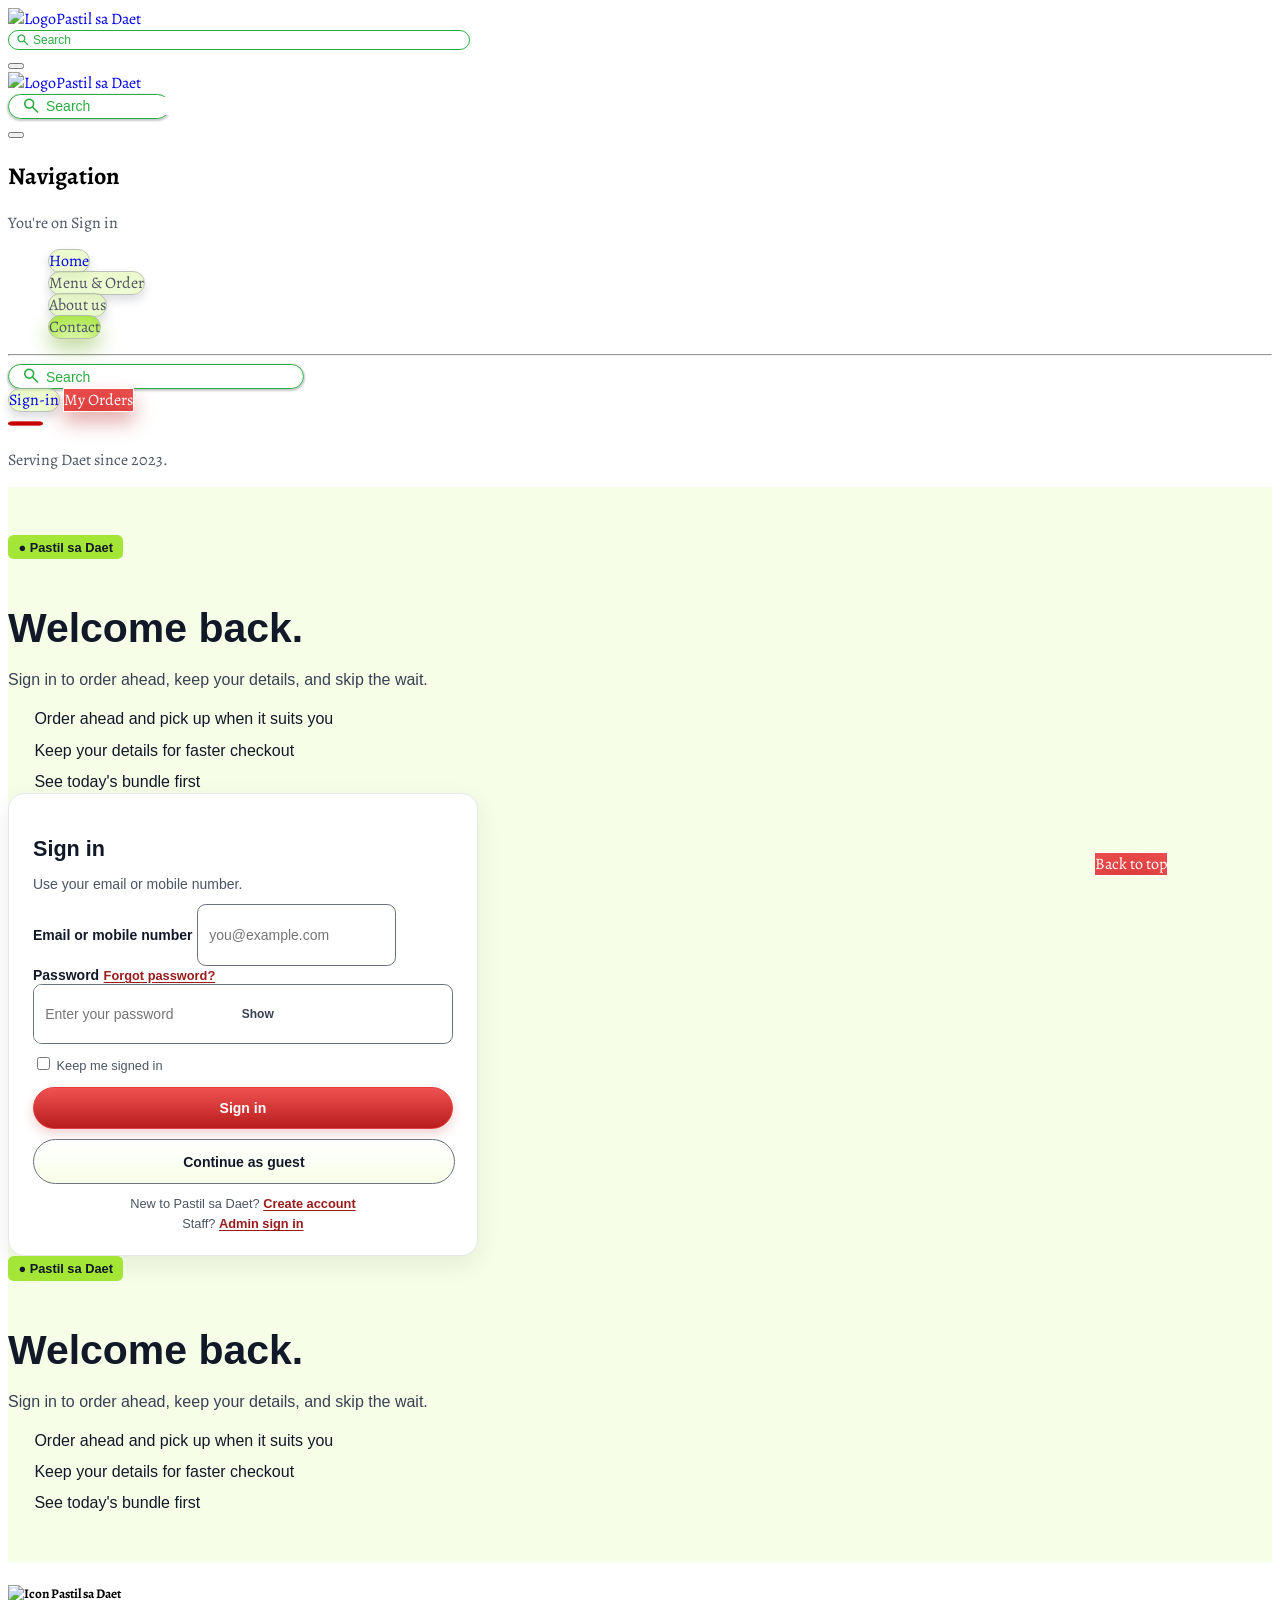
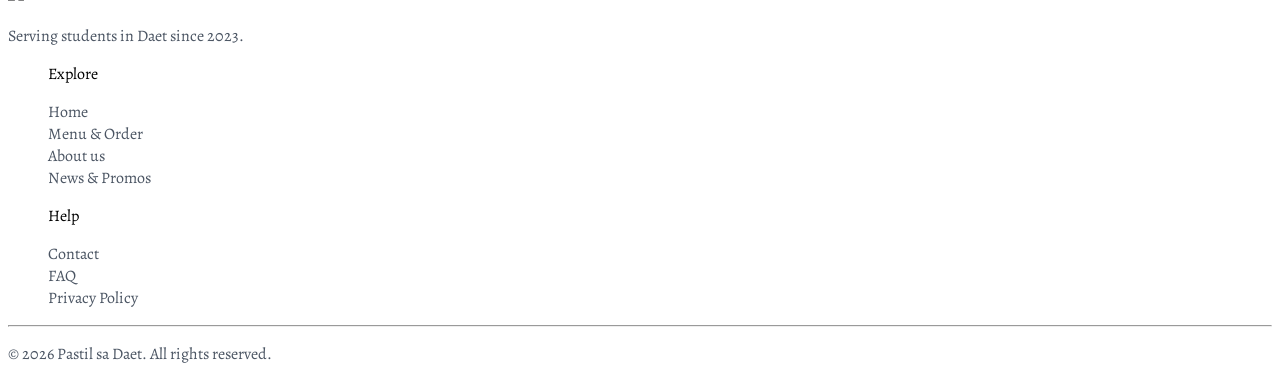
==== index.html @ 05d89547 "Fix some issues from links and img" ====
<!DOCTYPE html>
<html lang="en">
<head>
    <!-- Page metadata -->
    <meta charset="UTF-8">
    <meta name="viewport" content="width=device-width, initial-scale=1.0">
    <title>Pastil sa Daet | Sign-in</title>

    <!-- External fonts and icons -->
    <link rel="preconnect" href="https://fonts.googleapis.com">
    <link rel="preconnect" href="https://fonts.gstatic.com" crossorigin>
    <link href="https://fonts.googleapis.com/css2?family=Alegreya:wght@400;700&display=swap" rel="stylesheet">
    <link rel="stylesheet" href="https://fonts.googleapis.com/css2?family=Material+Symbols+Outlined:opsz,wght,FILL,GRAD@20..48,100..700,0..1,-50..200&icon_names=search" />

    <!-- Bootstrap framework and page scripts -->
    <link rel="stylesheet" href="bootstrap/bootstrap.min.css">
    <script src="bootstrap/bootstrap.min.js"></script>
    <script src="script.js" defer></script>
    <link rel="stylesheet" href="css/bootstrap-custom-prefixed.css">

    <!-- Shared site styles -->
    <link rel="stylesheet" href="css/style.css">

   
</head>
<body id="top">
    
    <!-- Site header and responsive navigation -->
    <header class="bg-white shadow-sm sticky-top">
        <nav class="navbar navbar-expand-lg navbar-light ">
            <div class="container">
                <!-- Brand logo and name -->
                <a class="navbar-brand text-dark fw-bold me-xl-5" href="home.html">
                    <img src="image/icon.jpg" alt="Logo" class="me-2 icon d-inline-block align-text-center ">Pastil sa Daet</a>

                <!-- Compact search shown beside the brand on mobile. -->
                <form class="search-bar mobile-header-search d-lg-none" role="search">
                    <span class="material-symbols-outlined search-icon">search</span>
                    <input class="form-control search-input" type="search" placeholder="Search" aria-label="Search menu">
                </form>

                <!-- Mobile menu toggle -->
                <button class="navbar-toggler shadow-none border border-2 border-dark"
                type="button" data-bs-toggle="offcanvas" 
                data-bs-target="#offcanvasNavbar" 
                aria-controls="offcanvasNavbar" 
                aria-label="Toggle navigation">
                <span class="navbar-toggler-icon"></span>
                </button>

                <!-- Offcanvas navigation panel -->
                <div class="offcanvas offcanvas-end" tabindex="-1" id="offcanvasNavbar" aria-labelledby="offcanvasNavbarLabel">
                
                    <!-- Offcanvas header with brand, mobile search, and close control -->
                    <div class="offcanvas-header border-bottom mx-3 p-0">
                        <a class="navbar-brand fs-3 text-dark fw-bold" href="home.html">
                        <img src="image/icon.jpg" alt="Logo" width="50" height="50" 
                        class="d-inline-block align-text-center">Pastil sa Daet</a>

                        <!-- Mobile search -->
                        <form class="search-bar off-can me-lg-3 ">
                            <span class="material-symbols-outlined search-icon">search</span>
                            <input class="form-control search-input " type="search" placeholder="Search" aria-label="Search">
                        </form>

                        <!-- Close the offcanvas panel -->
                        <button type="button" class="btn-close border border-2 border-dark" data-bs-dismiss="offcanvas" aria-label="Close"></button>

                    </div>

                    

                    <!-- Offcanvas navigation and account actions -->
                    <div class="offcanvas-body d-flex flex-column flex-lg-row px-xxl-5 pb-5 pb-lg-0">

                        <!-- Mobile-only page indicator -->
                         <div class="d-lg-none d-flex justify-content-between align-items-center mb-3">
                            <h1 id="offcanvasNavbarLabel" class="fw-bold">Navigation</h1>
                            <p class="my-2 text-grey">You're on Sign in</p>
                        </div>

                        <!-- Main page navigation -->
                        <ul class="navbar-nav justify-content-center align-items-stretch">
                            <li class="nav-item d-flex flex-column">
                                <a class="nav-link text-nowrap my-lg-0 my-2 px-3 py-1 btn text-dark fw-bold" href="home.html">Home</a>
                            </li>
                            <li class="nav-item ">
                                <a class="nav-link text-nowrap my-lg-0 my-sm-2 px-3 py-1 btn  text-grey" aria-current="page" href="menu.html">Menu &amp; Order</a>
                            </li>
                            <li class="nav-item  ">
                                <a class="nav-link text-nowrap my-lg-0 my-sm-2 px-3 py-1 btn  text-grey" href="about.html">About us</a>
                            </li>
                            <li class="nav-item  ">
                                <a class="nav-link text-nowrap my-lg-0 my-sm-2 px-3 py-1 btn active text-grey" href="contact.html">Contact</a>
                            </li>
                        </ul>

                        <hr class="d-block d-lg-none">
                        <!-- Search, sign-in, and order links -->
                        <div class="d-flex gap-lg-3 flex-lg-row flex-column ms-xxl-5 ">

                            <!-- Desktop search -->
                            <form class="search-bar d-none d-lg-flex" role="search">
                                <span class="material-symbols-outlined search-icon">search</span>
                                <input class="form-control search-input " type="search" placeholder="Search" aria-label="Search menu, orders, or help...">
                            </form>
                            <a href="index.html" class="nav-link sign-in-btn text-nowrap text-black btn fw-bold my-lg-0 my-2 px-3 py-1 rounded-5 text-decoration-none ">Sign-in</a>
                            <a href="#" class="redbutton myorder-btn text-nowrap btn fw-bold px-4 py-1 rounded-5 text-decoration-none  ">My Orders</a>

                       </div>

                        <!-- Mobile-only service note -->
                        <div class="d-lg-none d-flex flex-column justify-content-center align-items-center mt-auto">
                            <img src="image/redpill.png" alt="redpill" width="35" height="7">
                            <p class="my-2 text-grey">Serving Daet since 2023.</p>
                        </div>
                    </div>
                </div>
            </div>
        </nav>
    </header>

    <!-- Sign-in page content -->
    <main>
        <section class="signin-section" aria-labelledby="signin-title">
            <div class="container">
                <div class="row align-items-start justify-content-center g-4">
                    <div class="col-lg-5 d-none d-lg-block">
                        <div class="signin-intro">
                            <span class="signin-badge">● Pastil sa Daet</span>
                            <h1 class="signin-title">Welcome back.</h1>
                            <p class="signin-description">Sign in to order ahead, keep your details, and skip the wait.</p>
                            <ul class="signin-benefits">
                                <li><img class="signin-benefit-icon" src="image/circle.png" alt="" width="16" height="16">Order ahead and pick up when it suits you</li>
                                <li><img class="signin-benefit-icon" src="image/circle.png" alt="" width="16" height="16">Keep your details for faster checkout</li>
                                <li><img class="signin-benefit-icon" src="image/circle.png" alt="" width="16" height="16">See today's bundle first</li>
                            </ul>
                        </div>
                    </div>

                    <div class="col-lg-5">
                        <form class="signin-card" id="signin-form" aria-labelledby="signin-card-title">
                            <h2 id="signin-card-title">Sign in</h2>
                            <p class="signin-card-description">Use your email or mobile number.</p>

                            <div class="mb-3">
                                <label class="form-label" for="signin-identity">Email or mobile number</label>
                                <input
                                    class="form-control signin-control"
                                    type="text"
                                    id="signin-identity"
                                    name="identity"
                                    placeholder="you@example.com"
                                    autocomplete="username"
                                    required>
                            </div>

                            <div class="mb-2">
                                <div class="d-flex justify-content-between align-items-center gap-2">
                                    <label class="form-label mb-1" for="signin-password">Password</label>
                                    <a class="signin-text-link" href="#">Forgot password?</a>
                                </div>
                                <div class="signin-password-control">
                                    <input
                                        class="form-control"
                                        type="password"
                                        id="signin-password"
                                        name="password"
                                        placeholder="Enter your password"
                                        autocomplete="current-password"
                                        required>
                                    <button
                                        class="signin-password-toggle"
                                        type="button"
                                        id="signin-password-toggle"
                                        data-password-target="signin-password"
                                        aria-label="Show password"
                                        aria-pressed="false">Show</button>
                                </div>
                            </div>

                            <div class="form-check signin-remember">
                                <input class="form-check-input" type="checkbox" id="signin-remember" name="remember">
                                <label class="form-check-label" for="signin-remember">Keep me signed in</label>
                            </div>

                            <button class="signin-submit" type="submit">Sign in</button>
                            <p class="signin-status" id="signin-status" role="status" aria-live="polite" hidden></p>
                            <a class="signin-guest" href="home.html">Continue as guest</a>
                            <p class="signin-secondary-link">New to Pastil sa Daet? <a class="signin-text-link" href="createAccount.html">Create account</a></p>
                            <p class="signin-secondary-link signin-staff-link">Staff? <a class="signin-text-link" href="#">Admin sign in</a></p>
                        </form>
                    </div>

                    <div class="col-lg-5 d-block d-lg-none">
                        <div class="signin-intro">
                            <span class="signin-badge">● Pastil sa Daet</span>
                            <h1 class="signin-title">Welcome back.</h1>
                            <p class="signin-description">Sign in to order ahead, keep your details, and skip the wait.</p>
                            <ul class="signin-benefits">
                                <li><img class="signin-benefit-icon" src="image/circle.png" alt="" width="16" height="16">Order ahead and pick up when it suits you</li>
                                <li><img class="signin-benefit-icon" src="image/circle.png" alt="" width="16" height="16">Keep your details for faster checkout</li>
                                <li><img class="signin-benefit-icon" src="image/circle.png" alt="" width="16" height="16">See today's bundle first</li>
                            </ul>
                        </div>
                    </div>
                </div>
            </div>
        </section>
    </main>

    <!-- Site footer -->
    <footer class="bg-dark py-4">
        <div class="container-fluid ">
            <div class="row px-lg-5">
                <!-- Footer brand and service note -->
                <div class="col-lg-9">
                    <h5 class="text-white">
                        <img src="image/icon.jpg" alt="Icon" height="40" width="40" class="rounded-circle">
                        Pastil sa Daet
                    </h5>
                    <p class="text-grey">Serving students in Daet since 2023.</p>
                </div>
                <!-- Footer navigation links -->
                <div class="col-lg-3">
                    <div class="container-fluid">
                        <div class="row">
                            <ul class="col-6">
                                <li><p class="text-primary m-0 fw-bold">Explore</p></li>
                                <li><a href="home.html" class="footer-link text-grey">Home</a></li>
                                <li><a href="menu.html" class="footer-link text-grey">Menu & Order</a></li>
                                <li><a href="about.html" class="footer-link text-grey">About us</a></li>
                                <li><a href="contact.html" class="footer-link text-grey">News & Promos</a></li>
                            </ul>
                            <ul class="col-6">
                                <li><p class="text-primary m-0 fw-bold">Help</p></li>
                                <li><a href="#" class="footer-link text-grey">Contact</a></li>
                                <li><a href="#" class="footer-link text-grey">FAQ</a></li>
                                <li><a href="#" class="footer-link text-grey">Privacy Policy</a></li>
                            </ul>
                        </div>
                    </div>

                </div>
                <!-- Copyright notice -->
                <hr class="text-white mt-2">
                <div class="col-lg-12" ><p class="text-grey fw-light">© 2026 Pastil sa Daet. All rights reserved.</p></div>
            </div>
        </div>
   </footer>

    <!-- Fixed link to return to the top of the page -->
    <a href="#top" class="back-to-top redbutton btn fw-bold px-3 py-2 rounded-5 text-decoration-none" aria-label="Back to top">Back to top</a>

   <!-- =========================================== -->

</body>
</html>
---- css/style.css ----
body{
  padding:0;
  font-family: "Alegreya", serif;
  font-optical-sizing: auto;
  font-weight: 400;
  font-style: normal;
}
html{
  scroll-behavior: smooth;
}
.back-to-top{
  position: fixed;
  right: 7rem;
  bottom: 1.5rem;
  z-index: 1030;
}
.redbutton{
  box-shadow: inset 0px 20px 40px 0px  #F05252;
  border: 1.2px solid #FFFFFF;
  background-color: #b91c1c;
  color: #FFFFFF;
}



.redbutton:hover{
  box-shadow:  0px 1px 10px 0px #F05252;
  background-color: #FFFFFF;
  color: #111827;
}

.redbutton:disabled{
  opacity: 1;
  border-color: #FFFFFF;
  background-color: #b91c1c;
  box-shadow: inset 0px 20px 40px 0px #F05252;
  color: #FFFFFF;
}

.greenbutton.vfmenu{
  box-shadow: inset 0px 30px 40px 0px  #FFFFFF;
  border:1.5px solid #12172680;
  background-color: #EDF5E0;
  color: #111827;
}

.greenbutton.vfmenu:hover{
  box-shadow:  0 1px 10px 0 #EDF5E0;
  background-color: #FFFFFF;
  color: #111827;
}

.greenbutton{
  box-shadow: inset  0px 15px 30px 0px #E3FBB3;
  border: 1.2px solid #FFFFFF;
  background-color: #A3E635;
  color: #111827;
}

.greenbutton-filter{
  box-shadow: inset 0px 15px 30px 0px #FFFFFF;
  border: 1.2px solid #FFFFFF;
  background-color: #FFFFFF;
  color: #111827;
}

.greenbutton-filter:hover{
  box-shadow: 0px 1px 10px 0px #E3FBB3;
  background-color: #F7FEE7;
  color: #111827;
}

.btn-check:checked + .greenbutton-filter{
  box-shadow: inset 0px 15px 30px 0px #E3FBB3;
  border: 1.2px solid #FFFFFF;
  background-color: #A3E635;
  color: #111827;
}

.order-form{
  border: 2px solid #111827;
  border-radius: 1.25rem;
  box-shadow: none;
}

.order-title{
  font-size: 1.375rem;
}

.order-form .form-label,
.order-form legend{
  font-size: 0.9375rem;
}

.order-summary{
  display: grid;
  gap: 0.625rem;
  padding-bottom: 0.75rem;
  border-bottom: 1px solid #D1D5DB;
}

.order-item{
  display: flex;
  justify-content: space-between;
  gap: 1rem;
  font-size: 0.9375rem;
}

.order-form .form-control{
  min-height: 2.75rem;
  padding: 0.5rem 0.75rem;
  border: 1.5px solid #6B7280;
  border-radius: 0.625rem;
  font-size: 0.9375rem;
}

#contact-consent.form-check-input{
  width: 1.125rem;
  height: 1.125rem;
  border: 1.5px solid #6B7280;
  cursor: pointer;
}

#contact-consent.form-check-input:checked{
  border-color: #b91c1c;
  background-color: #b91c1c;
}

.service-choice{
  padding-top: 0.25rem;
  padding-bottom: 0.25rem;
  box-shadow: inset 0 0.9375rem 1.875rem #FFFFFF;
  border: 1.2px solid #D1D5DB;
  background-color: #FFFFFF;
  color: #111827;
  font-size: 0.9375rem;
}

.service-choice:hover{
  border-color: #A3E635;
  background-color: #F7FEE7;
  color: #111827;
}

.order-form .btn-check:checked + .service-choice{
  box-shadow: inset 0 0.9375rem 1.875rem #E3FBB3;
  border-color: #FFFFFF;
  background-color: #A3E635;
  color: #111827;
  font-weight: 700;
}

.order-form .btn-check:focus-visible + .service-choice{
  outline: 0.2rem solid #5C7A22;
  outline-offset: 0.15rem;
}

.order-total{
  font-size: 1rem;
  font-weight: 700;
}

.order-form .redbutton,
.order-form .greenbutton{
  min-height: 2.75rem;
  font-size: 0.9375rem;
  font-weight: 700;
}

.order-form .delivery-apps-link{
  display: flex;
  align-items: center;
  justify-content: center;
}

.delivery-apps-copy{
  font-size: 0.875rem;
  line-height: 1.5;
}

.signin-section{
  display: flex;
  align-items: center;
  min-height: 26rem;
  padding: 3rem 0;
  background-color: #F7FEE7;
  font-family: Arial, sans-serif;
}

.signin-intro{
  max-width: 31rem;
}

.signin-badge{
  display: inline-block;
  margin-bottom: 0.75rem;
  padding: 0.3rem 0.65rem;
  border-radius: 0.35rem;
  background-color: #A3E635;
  color: #111827;
  font-size: 0.8rem;
  font-weight: 700;
}

.signin-intro h1{
  margin-bottom: 0.75rem;
  color: #111827;
  font-size: clamp(2rem, 3.2vw, 2.75rem);
  font-weight: 700;
}

.signin-description{
  margin-bottom: 1rem;
  color: #374151;
  line-height: 1.5;
}

.signin-benefits{
  display: grid;
  gap: 0.55rem;
  margin: 0;
  padding: 0;
  color: #111827;
  list-style: none;
}

.signin-benefits li{
  display: flex;
  align-items: flex-start;
  gap: 0.65rem;
  line-height: 1.4;
}

.signin-benefit-icon{
  flex: 0 0 1rem;
  margin-top: 0.2rem;
}

.signin-card{
  width: 100%;

  padding: 1.5rem;
  border: 1px solid #E5E7EB;
  border-radius: 1rem;
  background-color: #FFFFFF;
  box-shadow: 0 0.5rem 1.5rem rgba(17, 24, 39, 0.08);
}

.signin-card h2{
  margin-bottom: 0.25rem;
  color: #111827;
  font-size: 1.35rem;
  font-weight: 700;
}

.signin-card-description{
  margin-bottom: 0.75rem;
  color: #4B5563;
  font-size: 0.875rem;
}

.signin-card .form-label{
  color: #111827;
  font-size: 0.875rem;
  font-weight: 700;
}

.signin-control,
.signin-password-control{
  min-height: 2.65rem;
  border: 1px solid #6B7280;
  border-radius: 0.55rem;
  font-size: 0.875rem;
}

.signin-control{
  padding: 0.55rem 0.7rem;
}

.signin-password-control{
  display: flex;
  align-items: center;
  overflow: hidden;
}

.signin-password-control:focus-within{
  border-color: #5C7A22;
  outline: 0.15rem solid rgba(163, 230, 53, 0.4);
}

.signin-password-control .form-control{
  min-width: 0;
  min-height: 2.5rem;
  padding: 0.55rem 0.7rem;
  border: 0;
  border-radius: 0;
  box-shadow: none;
  font-size: 0.875rem;
}

.signin-password-toggle{
  align-self: stretch;
  padding: 0 0.65rem;
  border: 0;
  background: #FFFFFF;
  color: #374151;
  font-size: 0.75rem;
  font-weight: 700;
}

.signin-password-toggle:focus-visible{
  outline: 0.15rem solid #5C7A22;
  outline-offset: -0.2rem;
}

.signin-text-link{
  color: #991B1B;
  font-size: 0.8rem;
  font-weight: 700;
  text-decoration: underline;
  text-underline-offset: 0.15rem;
}

.signin-text-link:hover{
  color: #7F1D1D;
}

.signin-remember{
  margin: 0.65rem 0 0.85rem;
  color: #4B5563;
  font-size: 0.8rem;
}

.signin-remember .form-check-input{
  border-color: #6B7280;
}

.signin-remember .form-check-input:checked{
  border-color: #5C7A22;
  background-color: #5C7A22;
}

.signin-submit,
.signin-guest{
  display: flex;
  min-height: 2.65rem;
  align-items: center;
  justify-content: center;
  width: 100%;
  border-radius: 2rem;
  font-size: 0.875rem;
  font-weight: 700;
  text-align: center;
  text-decoration: none;
}

.signin-submit{
  border: 1px solid #E53E3E;
  background: linear-gradient(#F05252, #B91C1C);
  box-shadow: 0 0.3rem 0.7rem rgba(185, 28, 28, 0.2);
  color: #FFFFFF;
}

.signin-submit:hover{
  background: linear-gradient(#B91C1C, #991B1B);
}

.signin-guest{
  margin-top: 0.65rem;
  border: 1px solid #6B7280;
  background: linear-gradient(#FFFFFF, #F7FEE7);
  color: #111827;
}

.signin-guest:hover{
  border-color: #5C7A22;
  background: #EDF5E0;
  color: #111827;
}

.signin-status{
  margin: 0.65rem 0 0;
  color: #7F1D1D;
  font-size: 0.8rem;
  line-height: 1.4;
}

.signin-secondary-link{
  margin: 0.75rem 0 0;
  color: #4B5563;
  font-size: 0.8rem;
  text-align: center;
}

.signin-staff-link{
  margin-top: 0.35rem;
}

@media (max-width: 575.98px){
  .signin-section{
    padding: 2rem 0;
  }

  .signin-card{
    padding: 1.25rem;
  }
}

.greenbutton:hover{
  box-shadow: 0px 1px 10px 0px #FFFFFF;
  background-color: rgba(255, 255, 255, 0.16);
  color: #FFFFFF;
}

.greenbutton.add:hover{
  box-shadow: 0px 1px 10px 0px #111827;
  background-color: rgba(255, 255, 255, 0.16);
  color: #111827;
}

.whitebutton{
  box-shadow: inset  0px 15px 30px 0px #FFFFFF;
  border: 1.2px solid #FFFFFF;
  background-color: #FFFFFF;
  color: #111827;
}


.whitebutton.add:hover{
  box-shadow: 0px 1px 10px 0px #E3FBB3;
  background-color: rgba(255, 255, 255, 0.16);
  color: #111827;
}

.stmbutton{
  box-shadow: inset 0px 30px 40px 0px rgba(255, 255, 255, 0.16);
  border: 1.2px solid #FFFFFF;
  background-color: #C0392D;
  color: #FFFFFF;
}

.stmbutton:hover{
  box-shadow: 0px 1px 10px 0px #A3E635;
  background-color: #E3FBB3;
  color: black;
}

/* Title Header */
h1.hero-title{
  font-weight: bold;
  font-size: clamp(36px,3.542vw,68px);
  color: #FFFFFF;
}

/* Hero Badge */
.badge{
  font-size: 14px;
  font-weight: bold;
}

.badge.oasbadge{
  border: 1.2px solid #111827;
  padding: 12px 16px;
}


a{
  text-decoration: none;
}

li{
  list-style-type: none;
}
.footer-link.active{
  font-weight: bold;
}

.text-grey{
  color:#4B5563;
}

.border-grey{
  border-color: #4B5563;
  margin-left:20px;
  margin-right:20px;
  opacity: 0.10;
  border-width: 2px;
}

.border-grey-input{
  border-color: #000000;
  
}

.bg-whitegreen{
  background-color: #F7FEE7;
}

.accordion-button::after{
  background-image: url("[data-uri]");

}

.accordion-button:not(.collapsed)::after{
  background-image: url("[data-uri]");
}

img.hero-img{
  width: 100%;
  height: clamp(220px,46vh,460px);
}

img.todaybundle-img{
  width: 100%;
  height: clamp(200px,30vh,300px);
}

img.home-story{
  width: 100%;
  height: clamp(220px,34vh,340px);
}

iframe.visit-us-map{
  width: 100%;
  height: clamp(220px,40vh,400px);
}

.card{
  width: 100%;
  height: auto;
  padding: 1rem;
}

.card.occupied{
  width: 100%;
  min-height: clamp(337.4px, 35.04vh, 350.4px);

}

.card-img-top{
  width: 100%;
  height: clamp(150px,16vh,160px);
}

.card-img-top.menu{
  width: 100%;
  height: clamp(160px,19.4vh,194px);
}

.card-title{
  font-size: clamp(18px,1.5vw,24px);
}

.hero-btn{
  display: flex;
  gap: 0.75rem;
}

.nav-link{
  box-shadow: inset 0px 20px 30px 0px  #DCF9A456, 0px 5px 10px 0px  #11182725;
  border: 1.2px solid #96999F95;
  background-color: #E4FBBA73;
  border-radius: 30px;
  margin-right:10px;
  margin-bottom: 10px;
}


.nav-link.sign-in-btn{
  box-shadow: inset 0px 20px 30px 0px  #DCF9A456, 0px 5px 10px 0px  #11182725;
  border: 1.2px solid #96999F95;
  background-color: #E4FBBA73;
  border-radius: 30px;
  margin:0px;
}

.nav-link:hover{
  box-shadow: inset 0px 10px 20px 0px  #A3E635F2,  0px 10px 20px 0px  #64a30d67;
  border: 1.2px solid #96999F95;
  background-color: #D9F99DA6;
  border-radius: 30px;
}

.nav-link.active{
  box-shadow: inset 0px 10px 20px 0px  #A3E635F2, 0px 10px 20px 0px  #64a30d67;
  border: 1.2px solid #96999F95;
  background-color: #D9F99DA6;
  border-radius: 30px;
}

.redbutton.myorder-btn{
  box-shadow: inset 0px 20px 40px 0px  #F05252, 0px 10px 20px 0px  #B81A1A61;
  border: 1.2px solid #FFFFFF;
  background-color: #b91c1c;
  color: #FFFFFF;
}
.search-bar{
  display: flex;
  width: clamp(100px, 10vw, 270px);
  align-items: center;
  padding: 1px 12px;
  border-radius: 30px;
  border: 1.2px solid #28AE3F;
  box-shadow: 0px 1px 2px 1px #1118273c;
}

.search-bar.mobile-header-search{
  flex: 0 1 auto;
  width: clamp(7rem, 35vw, 28rem);
  padding: 1px 6px;
  box-shadow: none;
}

.mobile-header-search .search-icon{
  font-size: 1rem;
}

.mobile-header-search .search-input{
  min-width: 0;
  padding-left: 0.125rem;
  font-size: 0.75rem;
}

.search-icon{
  color: #28AE3F;
  font-size: 20.5px;

}

.search-input{
  font-size: 14px;
  outline: none;
  border: none;
  padding-left: 4px;
  padding-right:0;
}

.search-bar.off-can{
  display: flex;
  width: 136px;
  align-items: center;
  padding: 1px 12px;
  border-radius: 30px;
  border: 1.2px solid #28AE3F;
  box-shadow: 0px 1px 2px 1px #1118273c;
}

.search-input::placeholder{
  color: #28AE3F;
}

img.icon{
  width: clamp(20px, 4.5vw, 45px);
  height: auto;
}

@media (min-width: 1200px){
  
.search-bar{
  display: flex;
  width: 270px;
  align-items: center;
  padding: 1px 12px;
  border-radius: 30px;
  border: 1.2px solid #28AE3F;
  box-shadow: 0px 1px 2px 1px #1118273c;
}


}

@media (prefers-reduced-motion: reduce){
  html{
    scroll-behavior: auto;
  }
}

/* Mobile back-to-top position */
@media (max-width: 720px){
  .back-to-top{
    right: 1rem;
    bottom: 1rem;
  }
}
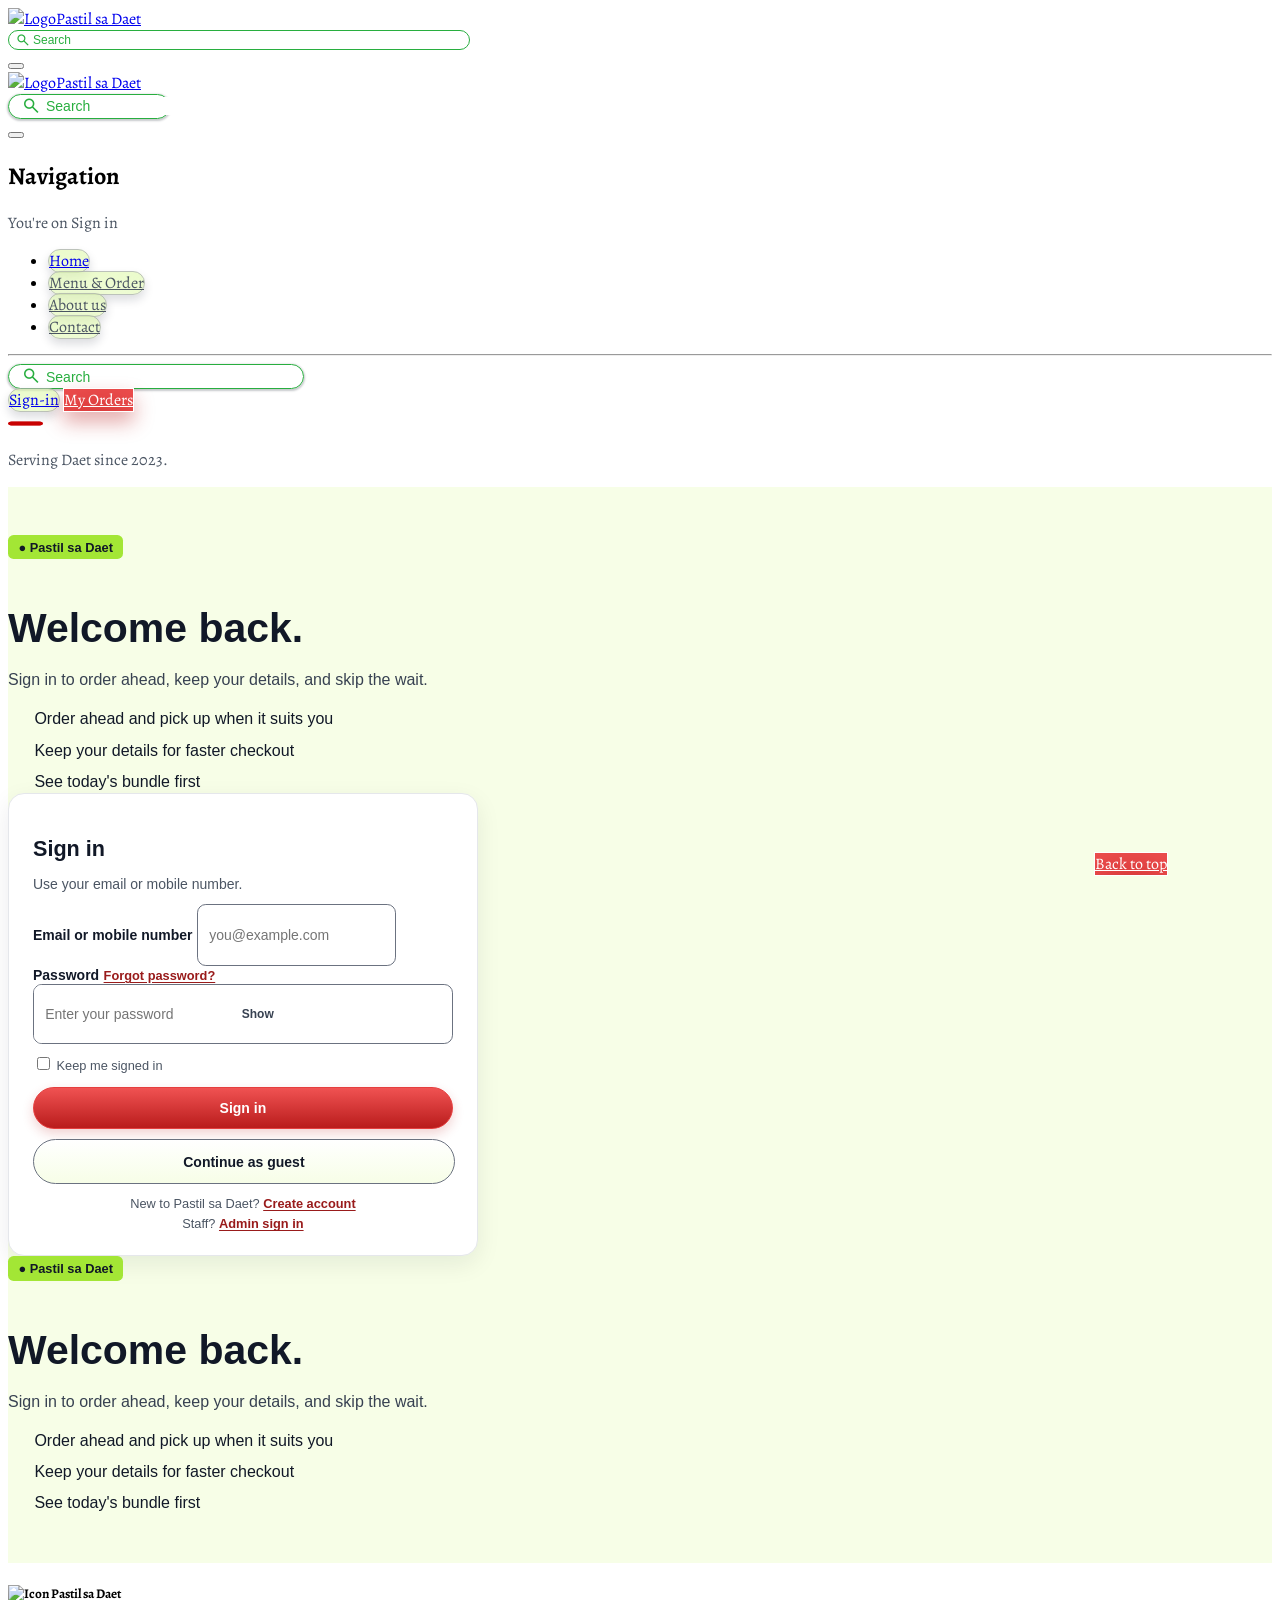
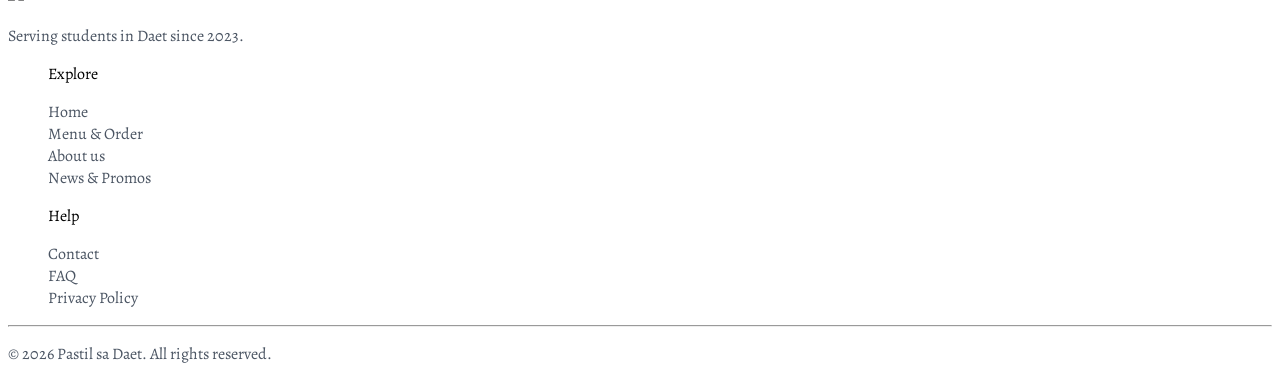
==== commit f5a1ff39: "update" ====
--- a/index.html
+++ b/index.html
@@ -13,7 +13,6 @@
     <link rel="stylesheet" href="https://fonts.googleapis.com/css2?family=Material+Symbols+Outlined:opsz,wght,FILL,GRAD@20..48,100..700,0..1,-50..200&icon_names=search" />
 
     <!-- Bootstrap framework and page scripts -->
-    <link rel="stylesheet" href="bootstrap/bootstrap.min.css">
     <script src="bootstrap/bootstrap.min.js"></script>
     <script src="script.js" defer></script>
     <link rel="stylesheet" href="css/bootstrap-custom-prefixed.css">
@@ -25,91 +24,73 @@
 </head>
 <body id="top">
     
-    <!-- Site header and responsive navigation -->
     <header class="bg-white shadow-sm sticky-top">
-        <nav class="navbar navbar-expand-lg navbar-light ">
+        <nav class="navbar navbar-expand-lg navbar-light">
             <div class="container">
-                <!-- Brand logo and name -->
                 <a class="navbar-brand text-dark fw-bold me-xl-5" href="home.html">
-                    <img src="image/icon.jpg" alt="Logo" class="me-2 icon d-inline-block align-text-center ">Pastil sa Daet</a>
-
-                <!-- Compact search shown beside the brand on mobile. -->
+                    <img src="image/icon.jpg" alt="Logo" class="me-2 icon d-inline-block align-text-center">Pastil sa Daet
+                </a>
+
                 <form class="search-bar mobile-header-search d-lg-none" role="search">
                     <span class="material-symbols-outlined search-icon">search</span>
                     <input class="form-control search-input" type="search" placeholder="Search" aria-label="Search menu">
                 </form>
 
-                <!-- Mobile menu toggle -->
                 <button class="navbar-toggler shadow-none border border-2 border-dark"
-                type="button" data-bs-toggle="offcanvas" 
-                data-bs-target="#offcanvasNavbar" 
-                aria-controls="offcanvasNavbar" 
-                aria-label="Toggle navigation">
-                <span class="navbar-toggler-icon"></span>
+                    type="button" data-bs-toggle="offcanvas"
+                    data-bs-target="#offcanvasNavbar"
+                    aria-controls="offcanvasNavbar"
+                    aria-label="Toggle navigation">
+                    <span class="navbar-toggler-icon"></span>
                 </button>
 
-                <!-- Offcanvas navigation panel -->
                 <div class="offcanvas offcanvas-end" tabindex="-1" id="offcanvasNavbar" aria-labelledby="offcanvasNavbarLabel">
-                
-                    <!-- Offcanvas header with brand, mobile search, and close control -->
                     <div class="offcanvas-header border-bottom mx-3 p-0">
                         <a class="navbar-brand fs-3 text-dark fw-bold" href="home.html">
-                        <img src="image/icon.jpg" alt="Logo" width="50" height="50" 
-                        class="d-inline-block align-text-center">Pastil sa Daet</a>
-
-                        <!-- Mobile search -->
-                        <form class="search-bar off-can me-lg-3 ">
+                            <img src="image/icon.jpg" alt="Logo" width="50" height="50" class="d-inline-block align-text-center">Pastil sa Daet
+                        </a>
+
+                        <form class="search-bar off-can me-lg-3">
                             <span class="material-symbols-outlined search-icon">search</span>
-                            <input class="form-control search-input " type="search" placeholder="Search" aria-label="Search">
+                            <input class="form-control search-input" type="search" placeholder="Search" aria-label="Search">
                         </form>
 
-                        <!-- Close the offcanvas panel -->
                         <button type="button" class="btn-close border border-2 border-dark" data-bs-dismiss="offcanvas" aria-label="Close"></button>
-
-                    </div>
-
-                    
-
-                    <!-- Offcanvas navigation and account actions -->
+                    </div>
+
                     <div class="offcanvas-body d-flex flex-column flex-lg-row px-xxl-5 pb-5 pb-lg-0">
-
-                        <!-- Mobile-only page indicator -->
-                         <div class="d-lg-none d-flex justify-content-between align-items-center mb-3">
+                        <div class="d-lg-none d-flex justify-content-between align-items-center mb-3">
                             <h1 id="offcanvasNavbarLabel" class="fw-bold">Navigation</h1>
                             <p class="my-2 text-grey">You're on Sign in</p>
                         </div>
 
-                        <!-- Main page navigation -->
                         <ul class="navbar-nav justify-content-center align-items-stretch">
                             <li class="nav-item d-flex flex-column">
                                 <a class="nav-link text-nowrap my-lg-0 my-2 px-3 py-1 btn text-dark fw-bold" href="home.html">Home</a>
                             </li>
-                            <li class="nav-item ">
-                                <a class="nav-link text-nowrap my-lg-0 my-sm-2 px-3 py-1 btn  text-grey" aria-current="page" href="menu.html">Menu &amp; Order</a>
-                            </li>
-                            <li class="nav-item  ">
-                                <a class="nav-link text-nowrap my-lg-0 my-sm-2 px-3 py-1 btn  text-grey" href="about.html">About us</a>
-                            </li>
-                            <li class="nav-item  ">
-                                <a class="nav-link text-nowrap my-lg-0 my-sm-2 px-3 py-1 btn active text-grey" href="contact.html">Contact</a>
+                            <li class="nav-item">
+                                <a class="nav-link text-nowrap my-lg-0 my-sm-2 px-3 py-1 btn text-grey" href="menu.html">Menu &amp; Order</a>
+                            </li>
+                            <li class="nav-item">
+                                <a class="nav-link text-nowrap my-lg-0 my-sm-2 px-3 py-1 btn text-grey" href="about.html">About us</a>
+                            </li>
+                            <li class="nav-item">
+                                <a class="nav-link text-nowrap my-lg-0 my-sm-2 px-3 py-1 btn text-grey" href="contact.html">Contact</a>
                             </li>
                         </ul>
 
                         <hr class="d-block d-lg-none">
-                        <!-- Search, sign-in, and order links -->
-                        <div class="d-flex gap-lg-3 flex-lg-row flex-column ms-xxl-5 ">
-
-                            <!-- Desktop search -->
+
+                        <div class="d-flex gap-lg-3 flex-lg-row flex-column ms-xxl-5">
                             <form class="search-bar d-none d-lg-flex" role="search">
                                 <span class="material-symbols-outlined search-icon">search</span>
-                                <input class="form-control search-input " type="search" placeholder="Search" aria-label="Search menu, orders, or help...">
+                                <input class="form-control search-input" type="search" placeholder="Search" aria-label="Search menu, orders, or help...">
                             </form>
-                            <a href="index.html" class="nav-link sign-in-btn text-nowrap text-black btn fw-bold my-lg-0 my-2 px-3 py-1 rounded-5 text-decoration-none ">Sign-in</a>
-                            <a href="#" class="redbutton myorder-btn text-nowrap btn fw-bold px-4 py-1 rounded-5 text-decoration-none  ">My Orders</a>
-
-                       </div>
-
-                        <!-- Mobile-only service note -->
+
+                            <a href="index.html" class="nav-link sign-in-btn text-nowrap text-black btn fw-bold my-lg-0 my-2 px-3 py-1 rounded-5 text-decoration-none">Sign-in</a>
+                            <a href="#" class="redbutton myorder-btn text-nowrap btn fw-bold px-4 py-1 rounded-5 text-decoration-none">My Orders</a>
+                        </div>
+
                         <div class="d-lg-none d-flex flex-column justify-content-center align-items-center mt-auto">
                             <img src="image/redpill.png" alt="redpill" width="35" height="7">
                             <p class="my-2 text-grey">Serving Daet since 2023.</p>
@@ -128,7 +109,7 @@
                     <div class="col-lg-5 d-none d-lg-block">
                         <div class="signin-intro">
                             <span class="signin-badge">● Pastil sa Daet</span>
-                            <h1 class="signin-title">Welcome back.</h1>
+                            <h1 id="signin-title" class="signin-title">Welcome back.</h1>
                             <p class="signin-description">Sign in to order ahead, keep your details, and skip the wait.</p>
                             <ul class="signin-benefits">
                                 <li><img class="signin-benefit-icon" src="image/circle.png" alt="" width="16" height="16">Order ahead and pick up when it suits you</li>
@@ -209,11 +190,9 @@
         </section>
     </main>
 
-    <!-- Site footer -->
     <footer class="bg-dark py-4">
-        <div class="container-fluid ">
+        <div class="container-fluid">
             <div class="row px-lg-5">
-                <!-- Footer brand and service note -->
                 <div class="col-lg-9">
                     <h5 class="text-white">
                         <img src="image/icon.jpg" alt="Icon" height="40" width="40" class="rounded-circle">
@@ -221,16 +200,16 @@
                     </h5>
                     <p class="text-grey">Serving students in Daet since 2023.</p>
                 </div>
-                <!-- Footer navigation links -->
+
                 <div class="col-lg-3">
                     <div class="container-fluid">
                         <div class="row">
                             <ul class="col-6">
                                 <li><p class="text-primary m-0 fw-bold">Explore</p></li>
                                 <li><a href="home.html" class="footer-link text-grey">Home</a></li>
-                                <li><a href="menu.html" class="footer-link text-grey">Menu & Order</a></li>
+                                <li><a href="menu.html" class="footer-link text-grey">Menu &amp; Order</a></li>
                                 <li><a href="about.html" class="footer-link text-grey">About us</a></li>
-                                <li><a href="contact.html" class="footer-link text-grey">News & Promos</a></li>
+                                <li><a href="contact.html" class="footer-link text-grey">News &amp; Promos</a></li>
                             </ul>
                             <ul class="col-6">
                                 <li><p class="text-primary m-0 fw-bold">Help</p></li>
@@ -240,16 +219,16 @@
                             </ul>
                         </div>
                     </div>
-
-                </div>
-                <!-- Copyright notice -->
+                </div>
+
                 <hr class="text-white mt-2">
-                <div class="col-lg-12" ><p class="text-grey fw-light">© 2026 Pastil sa Daet. All rights reserved.</p></div>
+                <div class="col-lg-12">
+                    <p class="text-grey fw-light">© 2026 Pastil sa Daet. All rights reserved.</p>
+                </div>
             </div>
         </div>
-   </footer>
-
-    <!-- Fixed link to return to the top of the page -->
+    </footer>
+
     <a href="#top" class="back-to-top redbutton btn fw-bold px-3 py-2 rounded-5 text-decoration-none" aria-label="Back to top">Back to top</a>
 
    <!-- =========================================== -->
--- a/css/style.css
+++ b/css/style.css
@@ -465,11 +465,11 @@
 }
 
 
-a{
+.footer-link{
   text-decoration: none;
 }
 
-li{
+footer li{
   list-style-type: none;
 }
 .footer-link.active{
@@ -533,9 +533,7 @@
 }
 
 .card.occupied{
-  width: 100%;
   min-height: clamp(337.4px, 35.04vh, 350.4px);
-
 }
 
 .card-img-top{
@@ -557,7 +555,7 @@
   gap: 0.75rem;
 }
 
-.nav-link{
+.navbar .nav-link{
   box-shadow: inset 0px 20px 30px 0px  #DCF9A456, 0px 5px 10px 0px  #11182725;
   border: 1.2px solid #96999F95;
   background-color: #E4FBBA73;
@@ -567,7 +565,7 @@
 }
 
 
-.nav-link.sign-in-btn{
+.navbar .nav-link.sign-in-btn{
   box-shadow: inset 0px 20px 30px 0px  #DCF9A456, 0px 5px 10px 0px  #11182725;
   border: 1.2px solid #96999F95;
   background-color: #E4FBBA73;
@@ -575,14 +573,14 @@
   margin:0px;
 }
 
-.nav-link:hover{
+.navbar .nav-link:hover{
   box-shadow: inset 0px 10px 20px 0px  #A3E635F2,  0px 10px 20px 0px  #64a30d67;
   border: 1.2px solid #96999F95;
   background-color: #D9F99DA6;
   border-radius: 30px;
 }
 
-.nav-link.active{
+.navbar .nav-link.active{
   box-shadow: inset 0px 10px 20px 0px  #A3E635F2, 0px 10px 20px 0px  #64a30d67;
   border: 1.2px solid #96999F95;
   background-color: #D9F99DA6;
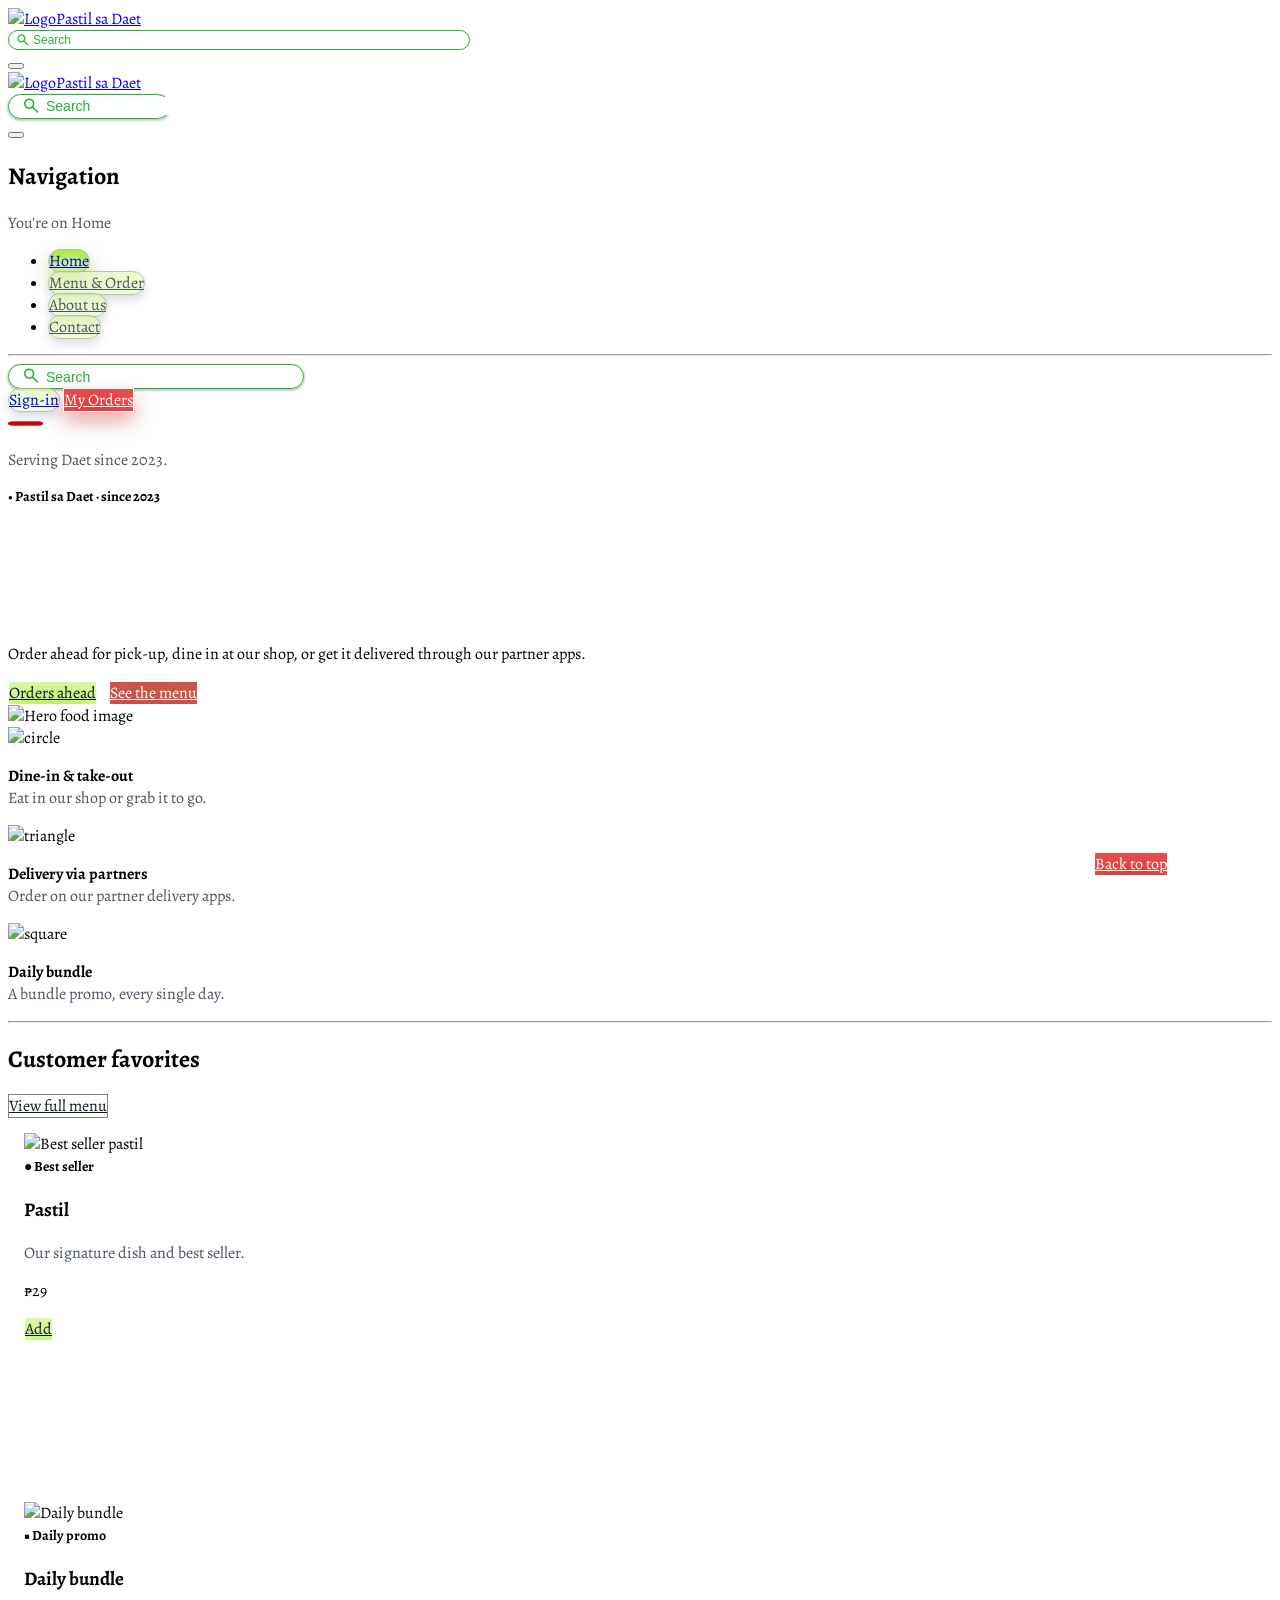
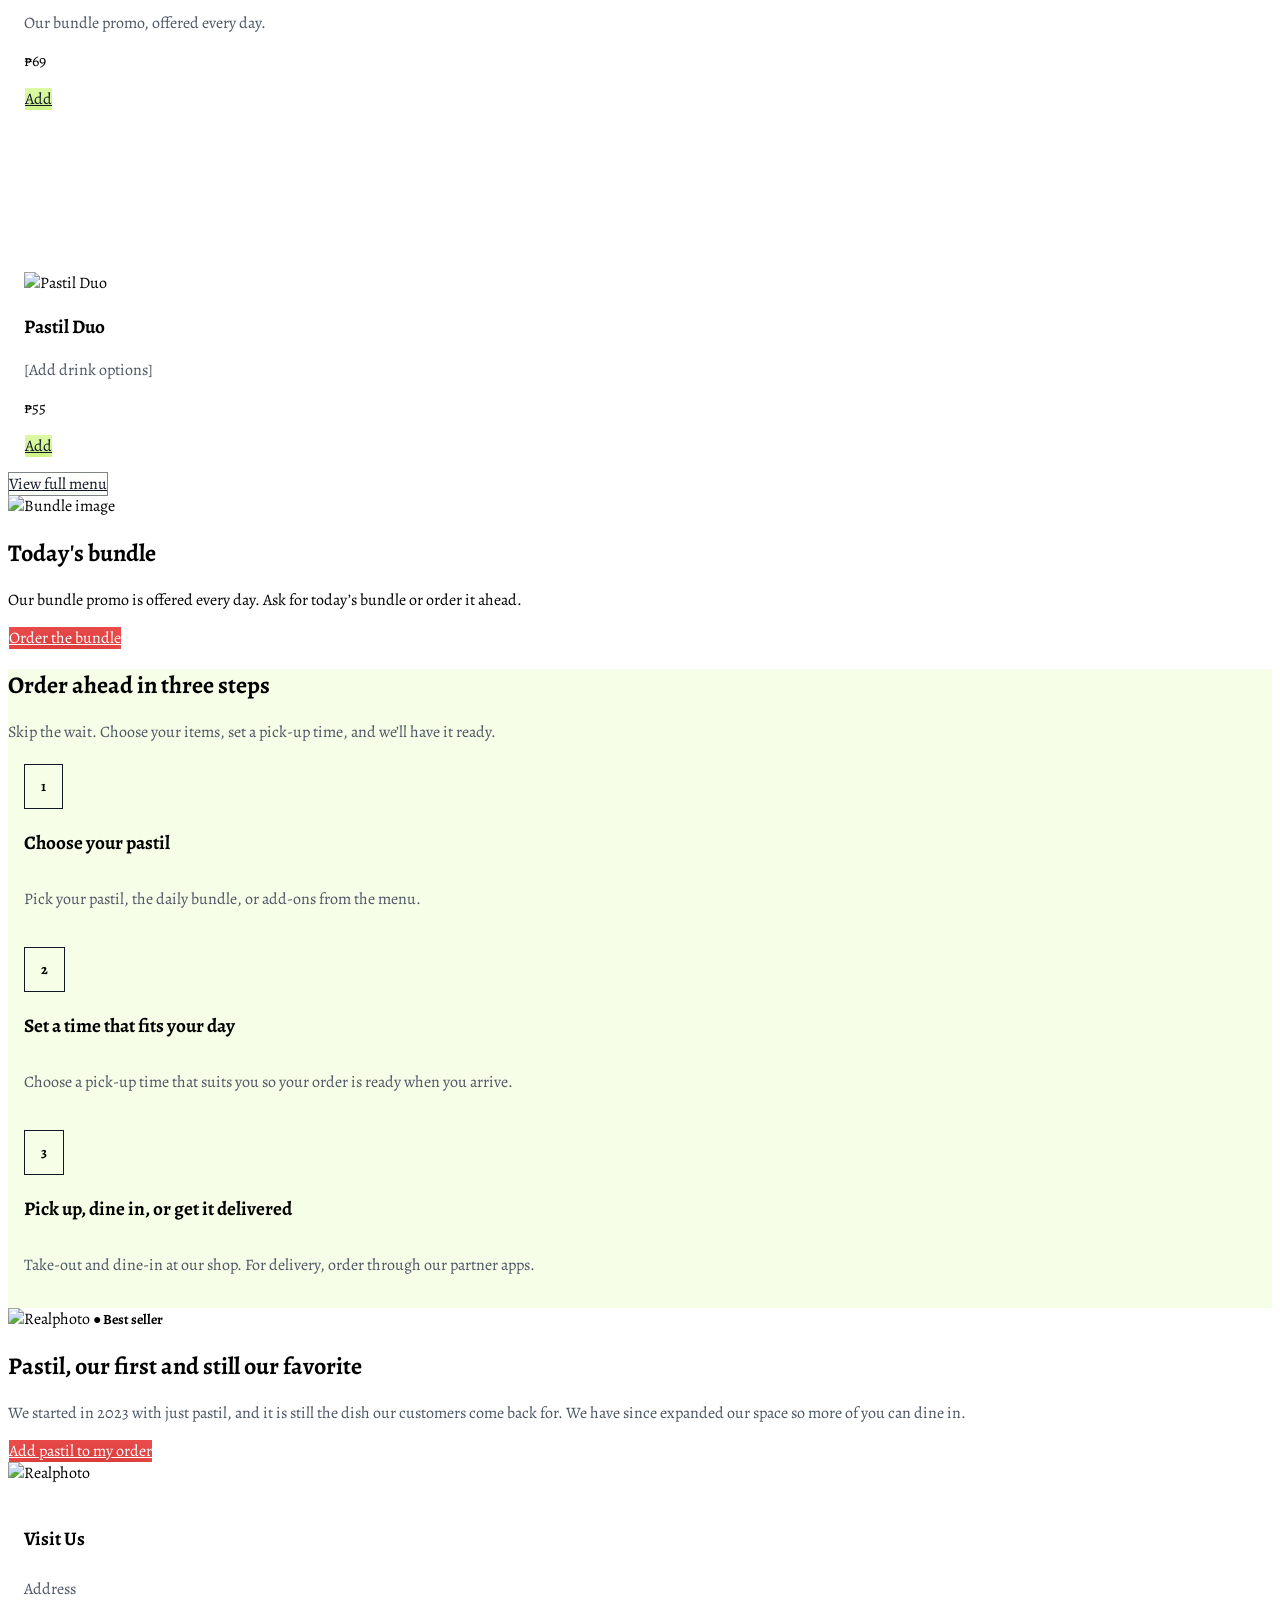
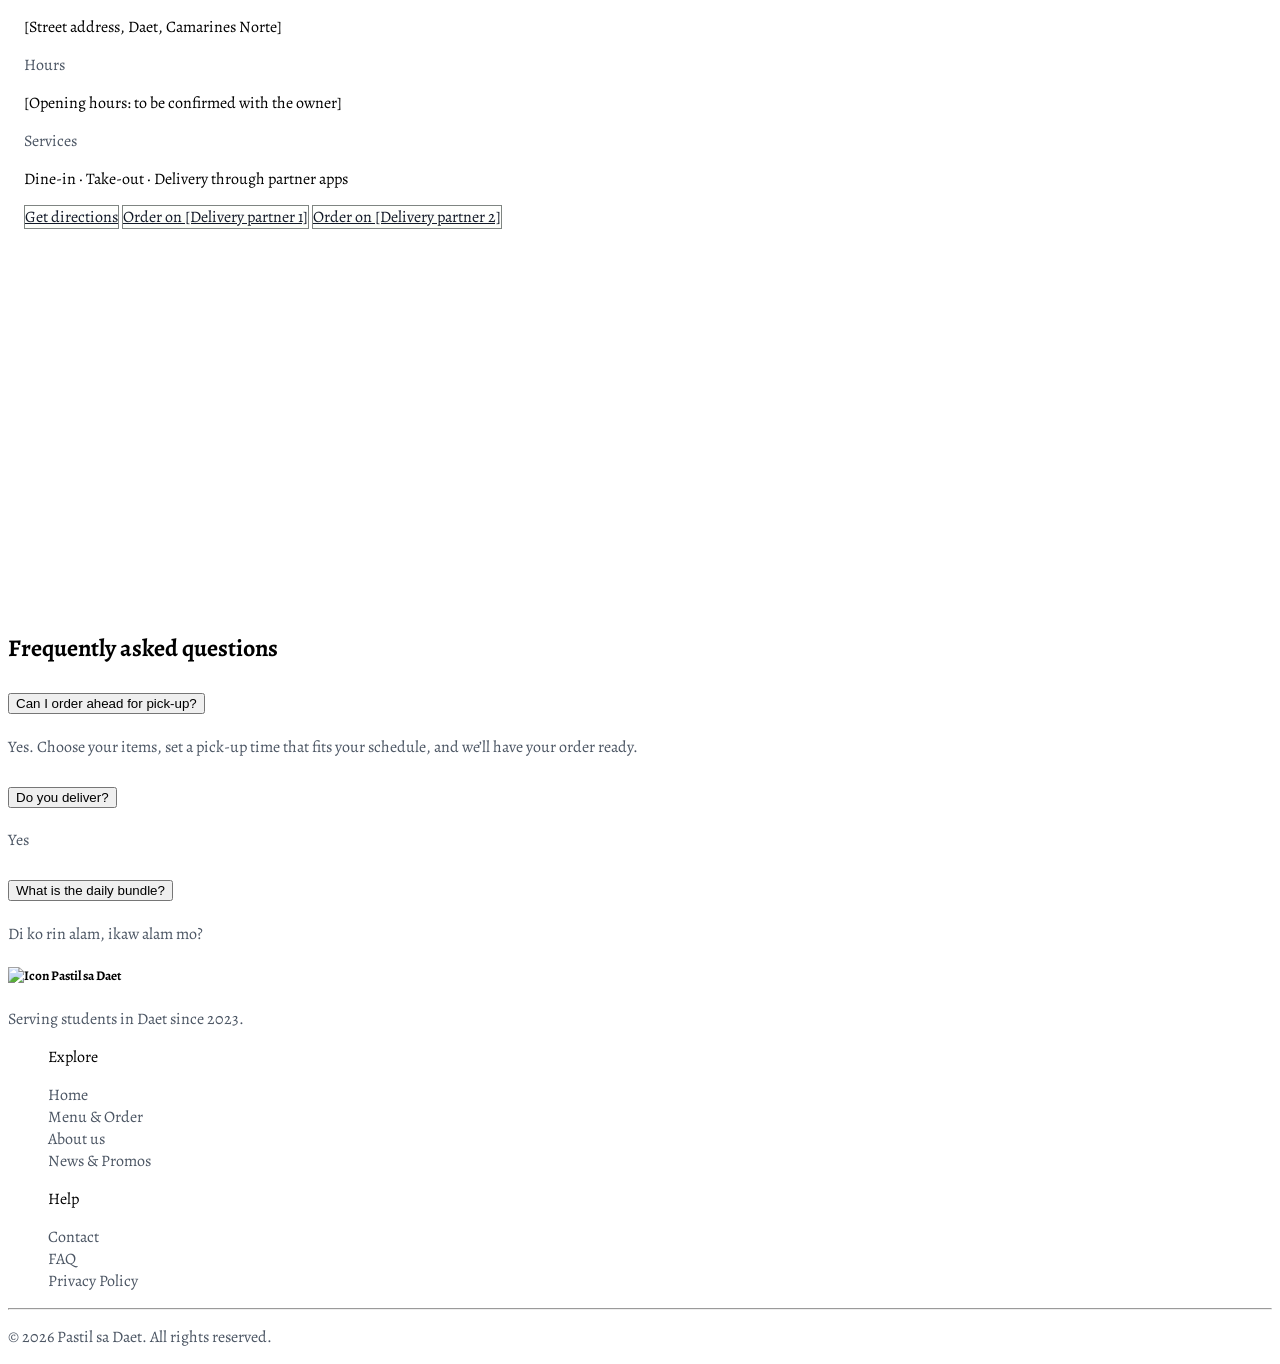
==== commit 041239fc: "Change the home.html to index.html and index.html to signin.html" ====
--- a/index.html
+++ b/index.html
@@ -4,7 +4,7 @@
     <!-- Page metadata -->
     <meta charset="UTF-8">
     <meta name="viewport" content="width=device-width, initial-scale=1.0">
-    <title>Pastil sa Daet | Sign-in</title>
+    <title>Pastil sa Daet | Home</title>
 
     <!-- External fonts and icons -->
     <link rel="preconnect" href="https://fonts.googleapis.com">
@@ -12,7 +12,7 @@
     <link href="https://fonts.googleapis.com/css2?family=Alegreya:wght@400;700&display=swap" rel="stylesheet">
     <link rel="stylesheet" href="https://fonts.googleapis.com/css2?family=Material+Symbols+Outlined:opsz,wght,FILL,GRAD@20..48,100..700,0..1,-50..200&icon_names=search" />
 
-    <!-- Bootstrap framework and page scripts -->
+    <!-- Bootstrap framework -->
     <script src="bootstrap/bootstrap.min.js"></script>
     <script src="script.js" defer></script>
     <link rel="stylesheet" href="css/bootstrap-custom-prefixed.css">
@@ -24,73 +24,91 @@
 </head>
 <body id="top">
     
+    <!-- Site header and responsive navigation -->
     <header class="bg-white shadow-sm sticky-top">
-        <nav class="navbar navbar-expand-lg navbar-light">
-            <div class="container">
-                <a class="navbar-brand text-dark fw-bold me-xl-5" href="home.html">
-                    <img src="image/icon.jpg" alt="Logo" class="me-2 icon d-inline-block align-text-center">Pastil sa Daet
-                </a>
-
+        <nav class="navbar navbar-expand-lg navbar-light ">
+            <div class="container">
+                <!-- Brand logo and name -->
+                <a class="navbar-brand text-dark fw-bold me-xl-5" href="index.html">
+                    <img src="image/icon.jpg" alt="Logo" class="me-2 icon d-inline-block align-text-center ">Pastil sa Daet</a>
+
+                <!-- Compact search shown beside the brand on mobile. -->
                 <form class="search-bar mobile-header-search d-lg-none" role="search">
                     <span class="material-symbols-outlined search-icon">search</span>
                     <input class="form-control search-input" type="search" placeholder="Search" aria-label="Search menu">
                 </form>
 
+                <!-- Mobile menu toggle -->
                 <button class="navbar-toggler shadow-none border border-2 border-dark"
-                    type="button" data-bs-toggle="offcanvas"
-                    data-bs-target="#offcanvasNavbar"
-                    aria-controls="offcanvasNavbar"
-                    aria-label="Toggle navigation">
-                    <span class="navbar-toggler-icon"></span>
+                type="button" data-bs-toggle="offcanvas" 
+                data-bs-target="#offcanvasNavbar" 
+                aria-controls="offcanvasNavbar" 
+                aria-label="Toggle navigation">
+                <span class="navbar-toggler-icon"></span>
                 </button>
 
+                <!-- Offcanvas navigation panel -->
                 <div class="offcanvas offcanvas-end" tabindex="-1" id="offcanvasNavbar" aria-labelledby="offcanvasNavbarLabel">
-                    <div class="offcanvas-header border-bottom mx-3 p-0">
-                        <a class="navbar-brand fs-3 text-dark fw-bold" href="home.html">
-                            <img src="image/icon.jpg" alt="Logo" width="50" height="50" class="d-inline-block align-text-center">Pastil sa Daet
-                        </a>
-
+                
+                    <!-- Offcanvas header with brand, mobile search, and close control -->
+                    <div class="offcanvas-header border-bottom mx-xxl-3 mx-lg-0 p-0">
+                        <a class="navbar-brand fs-3 text-dark fw-bold" href="index.html">
+                        <img src="image/icon.jpg" alt="Logo" width="50" height="50" 
+                        class="d-inline-block align-text-center">Pastil sa Daet</a>
+
+                        <!-- Mobile search -->
                         <form class="search-bar off-can me-lg-3">
                             <span class="material-symbols-outlined search-icon">search</span>
-                            <input class="form-control search-input" type="search" placeholder="Search" aria-label="Search">
+                            <input class="form-control search-input " type="search" placeholder="Search" aria-label="Search">
                         </form>
 
-                        <button type="button" class="btn-close border border-2 border-dark" data-bs-dismiss="offcanvas" aria-label="Close"></button>
-                    </div>
-
-                    <div class="offcanvas-body d-flex flex-column flex-lg-row px-xxl-5 pb-5 pb-lg-0">
-                        <div class="d-lg-none d-flex justify-content-between align-items-center mb-3">
+                        <!-- Close the offcanvas panel -->
+                        <button type="button" class="btn-close ms-0 border border-2 border-dark" data-bs-dismiss="offcanvas" aria-label="Close"></button>
+
+                    </div>
+
+                    
+
+                    <!-- Offcanvas navigation and account actions -->
+                    <div class="offcanvas-body d-flex flex-column flex-lg-row px-5 pb-5 pb-lg-0 ">
+
+                        <!-- Mobile-only page indicator -->
+                         <div class="d-lg-none d-flex justify-content-between align-items-center mb-3">
                             <h1 id="offcanvasNavbarLabel" class="fw-bold">Navigation</h1>
-                            <p class="my-2 text-grey">You're on Sign in</p>
-                        </div>
-
+                            <p class="my-2 text-grey">You're on Home</p>
+                        </div>
+
+                        <!-- Main page navigation -->
                         <ul class="navbar-nav justify-content-center align-items-stretch">
                             <li class="nav-item d-flex flex-column">
-                                <a class="nav-link text-nowrap my-lg-0 my-2 px-3 py-1 btn text-dark fw-bold" href="home.html">Home</a>
+                                <a class="nav-link text-nowrap my-lg-0 my-2 px-3 py-1 btn active text-dark fw-bold" aria-current="page" href="index.html">Home</a>
                             </li>
-                            <li class="nav-item">
-                                <a class="nav-link text-nowrap my-lg-0 my-sm-2 px-3 py-1 btn text-grey" href="menu.html">Menu &amp; Order</a>
+                            <li class="nav-item ">
+                                <a class="nav-link text-nowrap my-lg-0 my-sm-2 px-3 py-1 btn text-grey " href="menu.html">Menu & Order</a>
                             </li>
-                            <li class="nav-item">
+                            <li class="nav-item  ">
                                 <a class="nav-link text-nowrap my-lg-0 my-sm-2 px-3 py-1 btn text-grey" href="about.html">About us</a>
                             </li>
-                            <li class="nav-item">
+                            <li class="nav-item  ">
                                 <a class="nav-link text-nowrap my-lg-0 my-sm-2 px-3 py-1 btn text-grey" href="contact.html">Contact</a>
                             </li>
                         </ul>
 
                         <hr class="d-block d-lg-none">
-
-                        <div class="d-flex gap-lg-3 flex-lg-row flex-column ms-xxl-5">
+                        <!-- Search, sign-in, and order links -->
+                        <div class="d-flex gap-lg-3 flex-lg-row flex-column ms-xxl-5 ">
+
+                            <!-- Desktop search -->
                             <form class="search-bar d-none d-lg-flex" role="search">
                                 <span class="material-symbols-outlined search-icon">search</span>
-                                <input class="form-control search-input" type="search" placeholder="Search" aria-label="Search menu, orders, or help...">
+                                <input class="form-control search-input " type="search" placeholder="Search" aria-label="Search menu, orders, or help...">
                             </form>
-
-                            <a href="index.html" class="nav-link sign-in-btn text-nowrap text-black btn fw-bold my-lg-0 my-2 px-3 py-1 rounded-5 text-decoration-none">Sign-in</a>
-                            <a href="#" class="redbutton myorder-btn text-nowrap btn fw-bold px-4 py-1 rounded-5 text-decoration-none">My Orders</a>
-                        </div>
-
+                            
+                            <a href="signin.html" class="nav-link sign-in-btn text-nowrap text-black btn fw-bold my-lg-0 my-2 px-3 py-1 rounded-5 text-decoration-none ">Sign-in</a>
+                            <a href="#" class="redbutton myorder-btn text-nowrap btn fw-bold px-4 py-1 rounded-5 text-decoration-none  ">My Orders</a>
+
+                       </div>
+                        <!-- Mobile-only service note -->
                         <div class="d-lg-none d-flex flex-column justify-content-center align-items-center mt-auto">
                             <img src="image/redpill.png" alt="redpill" width="35" height="7">
                             <p class="my-2 text-grey">Serving Daet since 2023.</p>
@@ -101,98 +119,298 @@
         </nav>
     </header>
 
-    <!-- Sign-in page content -->
+    <!-- Homepage content -->
     <main>
-        <section class="signin-section" aria-labelledby="signin-title">
-            <div class="container">
-                <div class="row align-items-start justify-content-center g-4">
-                    <div class="col-lg-5 d-none d-lg-block">
-                        <div class="signin-intro">
-                            <span class="signin-badge">● Pastil sa Daet</span>
-                            <h1 id="signin-title" class="signin-title">Welcome back.</h1>
-                            <p class="signin-description">Sign in to order ahead, keep your details, and skip the wait.</p>
-                            <ul class="signin-benefits">
-                                <li><img class="signin-benefit-icon" src="image/circle.png" alt="" width="16" height="16">Order ahead and pick up when it suits you</li>
-                                <li><img class="signin-benefit-icon" src="image/circle.png" alt="" width="16" height="16">Keep your details for faster checkout</li>
-                                <li><img class="signin-benefit-icon" src="image/circle.png" alt="" width="16" height="16">See today's bundle first</li>
-                            </ul>
-                        </div>
-                    </div>
-
-                    <div class="col-lg-5">
-                        <form class="signin-card" id="signin-form" aria-labelledby="signin-card-title">
-                            <h2 id="signin-card-title">Sign in</h2>
-                            <p class="signin-card-description">Use your email or mobile number.</p>
-
-                            <div class="mb-3">
-                                <label class="form-label" for="signin-identity">Email or mobile number</label>
-                                <input
-                                    class="form-control signin-control"
-                                    type="text"
-                                    id="signin-identity"
-                                    name="identity"
-                                    placeholder="you@example.com"
-                                    autocomplete="username"
-                                    required>
-                            </div>
-
-                            <div class="mb-2">
-                                <div class="d-flex justify-content-between align-items-center gap-2">
-                                    <label class="form-label mb-1" for="signin-password">Password</label>
-                                    <a class="signin-text-link" href="#">Forgot password?</a>
-                                </div>
-                                <div class="signin-password-control">
-                                    <input
-                                        class="form-control"
-                                        type="password"
-                                        id="signin-password"
-                                        name="password"
-                                        placeholder="Enter your password"
-                                        autocomplete="current-password"
-                                        required>
-                                    <button
-                                        class="signin-password-toggle"
-                                        type="button"
-                                        id="signin-password-toggle"
-                                        data-password-target="signin-password"
-                                        aria-label="Show password"
-                                        aria-pressed="false">Show</button>
-                                </div>
-                            </div>
-
-                            <div class="form-check signin-remember">
-                                <input class="form-check-input" type="checkbox" id="signin-remember" name="remember">
-                                <label class="form-check-label" for="signin-remember">Keep me signed in</label>
-                            </div>
-
-                            <button class="signin-submit" type="submit">Sign in</button>
-                            <p class="signin-status" id="signin-status" role="status" aria-live="polite" hidden></p>
-                            <a class="signin-guest" href="home.html">Continue as guest</a>
-                            <p class="signin-secondary-link">New to Pastil sa Daet? <a class="signin-text-link" href="createAccount.html">Create account</a></p>
-                            <p class="signin-secondary-link signin-staff-link">Staff? <a class="signin-text-link" href="#">Admin sign in</a></p>
-                        </form>
-                    </div>
-
-                    <div class="col-lg-5 d-block d-lg-none">
-                        <div class="signin-intro">
-                            <span class="signin-badge">● Pastil sa Daet</span>
-                            <h1 class="signin-title">Welcome back.</h1>
-                            <p class="signin-description">Sign in to order ahead, keep your details, and skip the wait.</p>
-                            <ul class="signin-benefits">
-                                <li><img class="signin-benefit-icon" src="image/circle.png" alt="" width="16" height="16">Order ahead and pick up when it suits you</li>
-                                <li><img class="signin-benefit-icon" src="image/circle.png" alt="" width="16" height="16">Keep your details for faster checkout</li>
-                                <li><img class="signin-benefit-icon" src="image/circle.png" alt="" width="16" height="16">See today's bundle first</li>
-                            </ul>
-                        </div>
-                    </div>
-                </div>
-            </div>
-        </section>
+        <!-- Hero section: brand message, order links, and featured image -->
+        <section class="bg-warning py-5">
+            <div class="container">
+                <div class="row">
+                    <div class="col-lg-6 col-sm-12">
+                        <span class="badge bg-secondary text-dark rounded ">
+                           <p class="m-0 p-0"><span class="fs-6">•</span>  Pastil sa Daet · since 2023</p>
+                        </span>
+                        
+                        <div class="titlebar">
+                            <h1 class="my-4 hero-title">Pastil made fresh, ready when you are.</h1>
+                            <p class="text-white">Order ahead for pick-up, dine in at our shop, or get it delivered through our partner apps.</p>
+                        </div>
+
+                        <div class="hero-btn mb-4">
+                            <a href="menu.html" class="greenbutton btn fw-bold px-3 py-2 rounded-5 text-decoration-none ">Orders ahead</a>
+                            <a href="menu.html" class="stmbutton btn fw-bold px-3 py-2 rounded-5 text-decoration-none   ">See the menu</a>
+                        </div>
+                        
+                    </div>
+
+                    <div class="col-lg-6 col-sm-12">
+                        <img class="rounded hero-img" src="image/photoplaceholder.png" alt="Hero food image" >
+                    </div>
+                </div>
+            </div>
+        </section>
+
+        <!-- Quick service highlights -->
+        <section class="py-4">
+            <div class="container px-lg-5">
+                <div class="row px-lg-4">
+                    <div class="col-lg-4 ">
+                        <div class="d-flex gap-2">
+                            <img src="image/circle.png" alt="circle" height="20" width="20">
+                            <p class="m-0 "><b>Dine-in & take-out</b><br><span class="text-grey">Eat in our shop or grab it to go.</span></p>
+                        </div>
+                    </div>
+                    <div class="col-lg-4 ">
+                        <div class="d-flex gap-2">
+                            <img src="image/triangle.png" alt="triangle" height="20" width="20">
+                            <p class="m-0"><b>Delivery via partners</b><br><span class="text-grey">Order on our partner delivery apps.</span></p>
+                        </div>
+                    </div>
+                    <div class="col-lg-4 ">
+                        <div class="d-flex gap-2">
+                            <img src="image/square.png" alt="square" height="20" width="20">
+                            <p class="m-0"><b>Daily bundle</b><br><span class="text-grey">A bundle promo, every single day.</span></p>
+                        </div>
+                    </div>
+                </div>
+            </div>
+        </section>
+
+        <hr>
+
+        <!-- Customer favorites and menu link -->
+        <section class="py-5">
+            <div class="container">
+                <div class="row px-lg-4">
+                    <!-- Favorites section heading -->
+                    <div class="col-lg-12 px-lg-5">
+                        <div class="sfheader d-flex justify-content-between align-items-center">
+                            <h2 class="fw-bold text-start">Customer favorites</h2>
+                            <a href="menu.html" class="d-none d-sm-none d-lg-block greenbutton vfmenu btn fw-bold px-4 py-2 rounded-5 text-decoration-none  ">View full menu</a>
+                        </div>
+                        
+                    </div>
+                </div>
+                
+                    <!-- Product cards -->
+                   
+                <div class="row py-lg-4 px-lg-5">
+                    <div class=" col-lg-4 p-2">
+                        <div class="card occupied">
+                            <img class="card-img-top rounded-3" src="image/photoplaceholder.png" alt="Best seller pastil" >
+                            <div class="card-body p-0 pt-2">
+                                <span class="badge bg-secondary text-dark rounded py-1">● Best seller</span>
+                                <h3 class="card-title fw-bold mt-2">Pastil</h3>
+                                <p class="card-text text-grey">Our signature dish and best seller.</p>
+                            </div>
+                            <div class="pricerow d-flex justify-content-between align-items-center px-3 my-2">
+                                <p class="fw-bold m-0">₱29</p>
+                                <a href="#" class="greenbutton add btn fw-bold px-3 py-2 rounded-5 text-decoration-none ">Add</a>
+                            </div>
+                        </div>
+                    </div>
+
+                    <div class=" col-lg-4 p-2">
+                        <div class="card occupied">
+                            <img class="card-img-top rounded-3" src="image/photoplaceholder.png" alt="Daily bundle" >
+                            <div class="card-body p-0 pt-2">
+                                        
+                                <span class="badge bg-warning text-white rounded py-1 px-2 mb-2">■ Daily promo</span>
+                                <h3 class="card-title fw-bold mt-2">Daily bundle</h3>
+                                <p class="card-text text-grey">Our bundle promo, offered every day.</p>
+                            </div>
+                            <div class="pricerow d-flex justify-content-between align-items-center px-3 my-2">
+                                <p class="fw-bold m-0">₱69</p>
+                                <a href="#" class="greenbutton add btn fw-bold px-3 py-2 rounded-5 text-decoration-none ">Add</a>
+                            </div>
+                        </div>
+                    </div>
+                    <div class=" col-lg-4 p-2">
+                        <div class="card">
+                            <img class="card-img-top rounded-3" src="image/photoplaceholder.png" alt="Pastil Duo">
+                            <div class="card-body p-0 pt-2">
+                                <h3 class="card-title fw-bold">Pastil Duo</h3>
+                                <p class="card-text text-grey">[Add drink options]</p>
+                            </div>
+                            <div class="pricerow d-flex justify-content-between align-items-center px-3 my-2">
+                                <p class="fw-bold m-0">₱55</p>
+                                <a href="#" class="greenbutton add btn fw-bold px-3 py-2 rounded-5 text-decoration-none ">Add</a>
+                            </div>
+                        </div>
+                    </div>
+                </div>
+                <a href="menu.html" class="d-block d-lg-none d-sm-block greenbutton vfmenu btn fw-bold px-4 py-2 mt-3 rounded-5 text-decoration-none  ">View full menu</a>
+            </div>
+
+        </section>
+        
+        <!-- Daily bundle promotion -->
+        <section class="bg-secondary py-5">
+            <div class="container">
+                <div class="row d-flex justify-content-center align-items-center px-lg-5">
+                    <div class="col-lg-6 p-lg-2">
+                        <img class="rounded todaybundle-img" alt="Bundle image" src="image/photoplaceholder.png">
+                    </div>
+                    <div class="col-lg-6 pt-3 pt-lg-0 px-lg-5">
+                        <h2 class="fw-bold">Today's bundle</h2>
+                        <p>Our bundle promo is offered every day. Ask for today’s bundle or order it ahead.</p>
+                        <a class="redbutton tbundle btn fw-bold px-4 py-2 rounded-5 text-decoration-none" href="menu.html">Order the bundle</a>
+                    </div>
+                </div>
+            </div>
+        </section>
+
+        <!-- Three-step order-ahead guide -->
+        <section class="bg-whitegreen py-5">
+            <div class="container">
+                <div class="row px-lg-5">
+                    <div class="col-lg-12">
+                        <h2 class="fw-bold ">Order ahead in three steps</h2>
+                        <p class="text-grey m-0">Skip the wait. Choose your items, set a pick-up time, and we’ll have it ready.</p>
+                    </div>
+                </div>
+
+                <div class="row py-4 px-lg-5">
+                    <div class="col-lg-4 p-2 d-flex align-self-stretch">
+                        <div class="card">
+                            <div class="card-body">
+                                <span class="badge oasbadge bg-secondary text-dark  rounded-circle">1</span>
+                                <h5 class="card-title fw-bold mt-3"> Choose your pastil</h5>
+                                <p class="text-grey">Pick your pastil, the daily bundle, or add-ons from the menu.</p>
+                            </div>
+                        </div>
+                    </div>
+
+                    <div class="col-lg-4 p-2 d-flex align-self-stretch">
+                        <div class="card">
+                            <div class="card-body">
+                                <span class="badge oasbadge bg-secondary text-dark  rounded-circle">2</span>
+                                <h5 class="card-title fw-bold mt-3"> Set a time that fits your day</h5>
+                                <p class="text-grey">Choose a pick-up time that suits you so your order is ready when you arrive.</p>
+                            </div>
+                        </div>
+                    </div>
+
+                    <div class="col-lg-4 p-2 d-flex align-self-stretch">
+                        <div class="card">
+                            <div class="card-body">
+                                <span class="badge oasbadge bg-secondary text-dark  rounded-circle">3</span>
+                                <h5 class="card-title fw-bold mt-3">Pick up, dine in, or get it delivered</h5>
+                                <p class="text-grey">Take-out and dine-in at our shop. For delivery, order through our partner apps.</p>
+                            </div>
+                        </div>
+                    </div>
+                </div>
+            </div>
+        </section>
+
+        <!-- Pastil brand story -->
+        <section class="py-5">
+            <div class="container">
+                <div class="row px-lg-5">
+                    <div class="col-lg-6">
+                        <img class="rounded home-story d-block d-lg-none" src="image/photoplaceholder.png" alt="Realphoto" >
+                        <span class="badge bg-secondary text-dark rounded py-1 px-2 mt-4">● Best seller</span> 
+                        <h2 class="fw-bold my-3 ms-0">Pastil, our first and still our favorite</h2>
+                        <p class="text-grey my-2 ms-0">We started in 2023 with just pastil, and it is still the dish our customers come back for. We have since expanded our space so more of you can dine in.</p>
+                        <a class="redbutton tbundle btn fw-bold px-4 py-2 my-2 rounded-5 text-decoration-none" href="menu.html">Add pastil to my order</a>
+                    </div>
+                    <div class="col-lg-6">
+                        <img class="rounded home-story d-none d-lg-block" src="image/photoplaceholder.png" alt="Realphoto" >
+                    </div>
+                </div>
+            </div>
+        </section>
+
+        <!-- Store details and map -->
+        <section class=" py-5">
+            <div class="container">
+                <div class="row px-lg-5">
+                    <div class="col-lg-6">
+                        <div class="card">
+                            <div class="card-body">
+                                <h4 class="card-title fw-bold">Visit Us</h4>
+                                <p class="card-text text-grey m-0">Address</p>
+                                <p class="card-text">[Street address, Daet, Camarines Norte]</p>
+                                <p class="card-text text-grey m-0">Hours</p>
+                                <p class="card-text ">[Opening hours: to be confirmed with the owner]</p>
+                                <p class="card-text text-grey m-0">Services</p>
+                                <p class="card-text ">Dine-in · Take-out · Delivery through partner apps</p>
+                                <div class="card-button d-flex flex-column" id="delivery-apps">
+                                    <a href="#" class="greenbutton vfmenu btn fw-bold px-4 py-2 m-2 rounded-5 text-decoration-none  ">Get directions</a>
+                                    <a href="#" class="greenbutton vfmenu btn fw-bold px-4 py-2 m-2 rounded-5 text-decoration-none  ">Order on [Delivery partner 1]</a>
+                                    <a href="#" class="greenbutton vfmenu btn fw-bold px-4 py-2 m-2 rounded-5 text-decoration-none  ">Order on [Delivery partner 2]</a>
+                                </div>
+                            </div>
+                        </div>
+                    </div>
+                    <div class="col-lg-6 mt-4 mt-lg-0">
+                        <iframe class="rounded visit-us-map" src="https://www.google.com/maps/embed?pb=!1m14!1m12!1m3!1d592.8006834145576!2d122.9557893481202!3d14.109057498396417!2m3!1f0!2f0!3f0!3m2!1i1024!2i768!4f13.1!5e1!3m2!1sen!2sph!4v1793367032269!5m2!1sen!2sph" 
+                         style="border:1.2px solid #FFFFFF;" allowfullscreen="" loading="lazy" referrerpolicy="strict-origin-when-cross-origin" ></iframe>
+                    </div>
+                </div>
+            </div>
+
+        </section>
+
+        <!-- Frequently asked questions -->
+        <section class="py-5">
+            <div class="container">
+                <div class="row">
+                    <div class="col-lg-12 px-5">
+                        <h2 class="fw-bold ">Frequently asked questions</h2>
+                        <div class="accordion accordion-flush">
+                            <div class="accordion-item">
+                                <h2 class="accordion-header" id="faq-heading-one">
+                                <button class="accordion-button text-dark fw-bold" type="button" data-bs-toggle="collapse" data-bs-target="#faq-one" aria-expanded="true" aria-controls="faq-one">
+                                    Can I order ahead for pick-up?
+                                </button>
+                                </h2>
+                                <div id="faq-one" class="accordion-collapse collapse show" aria-labelledby="faq-heading-one">
+                                <div class="accordion-body text-grey">
+                                    Yes. Choose your items, set a pick-up time that fits your schedule, and we’ll have your order ready.
+                                </div>
+                                </div>
+                            </div>
+
+                            <div class="accordion-item">
+                                <h2 class="accordion-header" id="faq-heading-two">
+                                <button class="accordion-button collapsed text-dark fw-bold" type="button" data-bs-toggle="collapse" data-bs-target="#faq-two" aria-expanded="false" aria-controls="faq-two">
+                                    Do you deliver?
+                                </button>
+                                </h2>
+                                <div id="faq-two" class="accordion-collapse collapse" aria-labelledby="faq-heading-two">
+                                <div class="accordion-body text-grey">
+                                    Yes
+                                </div>
+                                </div>
+                            </div>
+
+                            <div class="accordion-item">
+                                <h2 class="accordion-header" id="faq-heading-three">
+                                <button class="accordion-button collapsed text-dark fw-bold" type="button" data-bs-toggle="collapse" data-bs-target="#faq-three" aria-expanded="false" aria-controls="faq-three">
+                                    What is the daily bundle?
+                                </button>
+                                </h2>
+                                <div id="faq-three" class="accordion-collapse collapse" aria-labelledby="faq-heading-three">
+                                <div class="accordion-body text-grey">
+                                    Di ko rin alam, ikaw alam mo?    
+                                </div>
+                                </div>
+                            </div>
+                        </div>
+                    </div>                    
+                </div>
+            </div>
+
+        </section>
+
     </main>
 
+    <!-- Site footer -->
     <footer class="bg-dark py-4">
-        <div class="container-fluid">
+        <div class="container-fluid ">
             <div class="row px-lg-5">
+                <!-- Footer brand and service note -->
                 <div class="col-lg-9">
                     <h5 class="text-white">
                         <img src="image/icon.jpg" alt="Icon" height="40" width="40" class="rounded-circle">
@@ -200,16 +418,16 @@
                     </h5>
                     <p class="text-grey">Serving students in Daet since 2023.</p>
                 </div>
-
+                <!-- Footer navigation links -->
                 <div class="col-lg-3">
                     <div class="container-fluid">
                         <div class="row">
                             <ul class="col-6">
                                 <li><p class="text-primary m-0 fw-bold">Explore</p></li>
-                                <li><a href="home.html" class="footer-link text-grey">Home</a></li>
-                                <li><a href="menu.html" class="footer-link text-grey">Menu &amp; Order</a></li>
+                                <li><a href="index.html" class="footer-link text-grey">Home</a></li>
+                                <li><a href="menu.html" class="footer-link text-grey">Menu & Order</a></li>
                                 <li><a href="about.html" class="footer-link text-grey">About us</a></li>
-                                <li><a href="contact.html" class="footer-link text-grey">News &amp; Promos</a></li>
+                                <li><a href="contact.html" class="footer-link text-grey">News & Promos</a></li>
                             </ul>
                             <ul class="col-6">
                                 <li><p class="text-primary m-0 fw-bold">Help</p></li>
@@ -219,17 +437,19 @@
                             </ul>
                         </div>
                     </div>
-                </div>
-
+
+                </div>
+                <!-- Copyright notice -->
                 <hr class="text-white mt-2">
                 <div class="col-lg-12">
-                    <p class="text-grey fw-light">© 2026 Pastil sa Daet. All rights reserved.</p>
+                    <p class="text-grey fw-light m-0">© 2026 Pastil sa Daet. All rights reserved.</p>
                 </div>
             </div>
         </div>
-    </footer>
-
-    <a href="#top" class="back-to-top redbutton btn fw-bold px-3 py-2 rounded-5 text-decoration-none" aria-label="Back to top">Back to top</a>
+   </footer>
+
+   <!-- Fixed link to return to the top of the page -->
+   <a href="#top" class="back-to-top redbutton btn fw-bold px-3 py-2 rounded-5 text-decoration-none d-none" aria-label="Back to top">Back to top</a>
 
    <!-- =========================================== -->
 
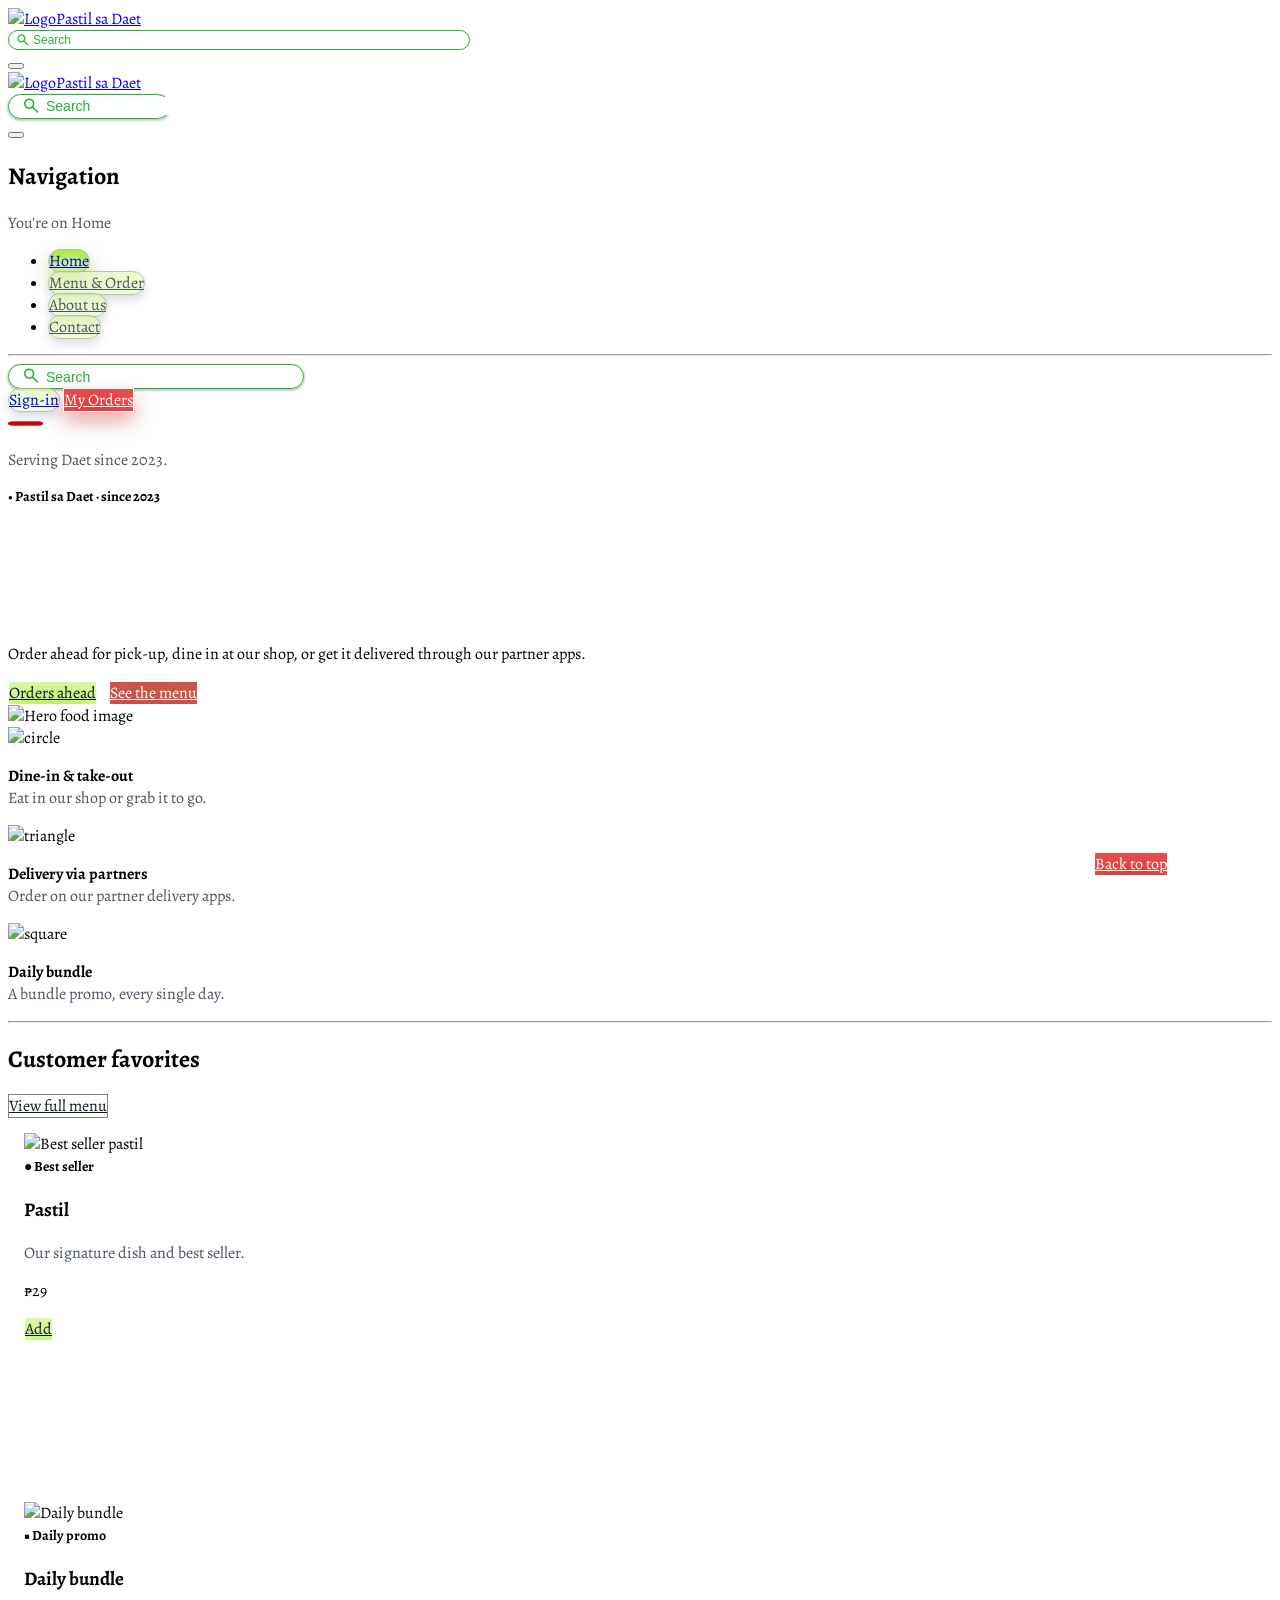
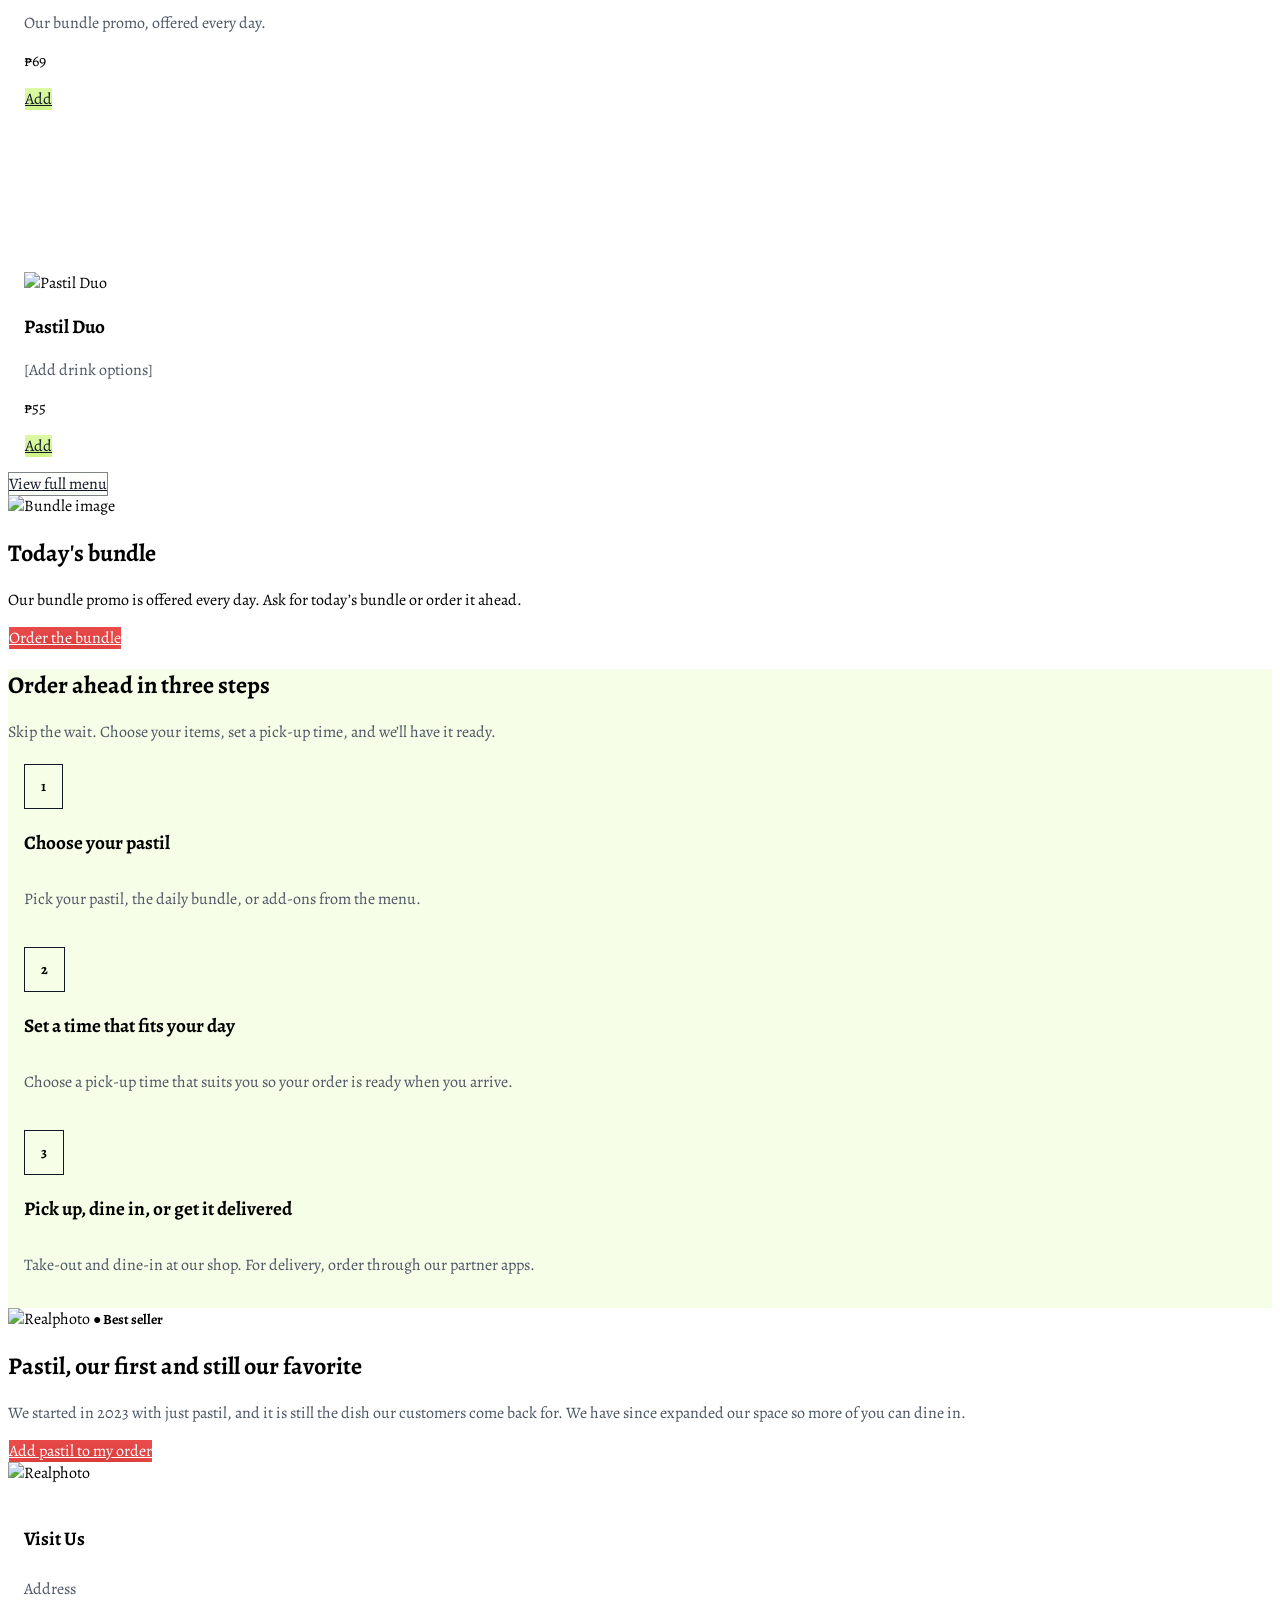
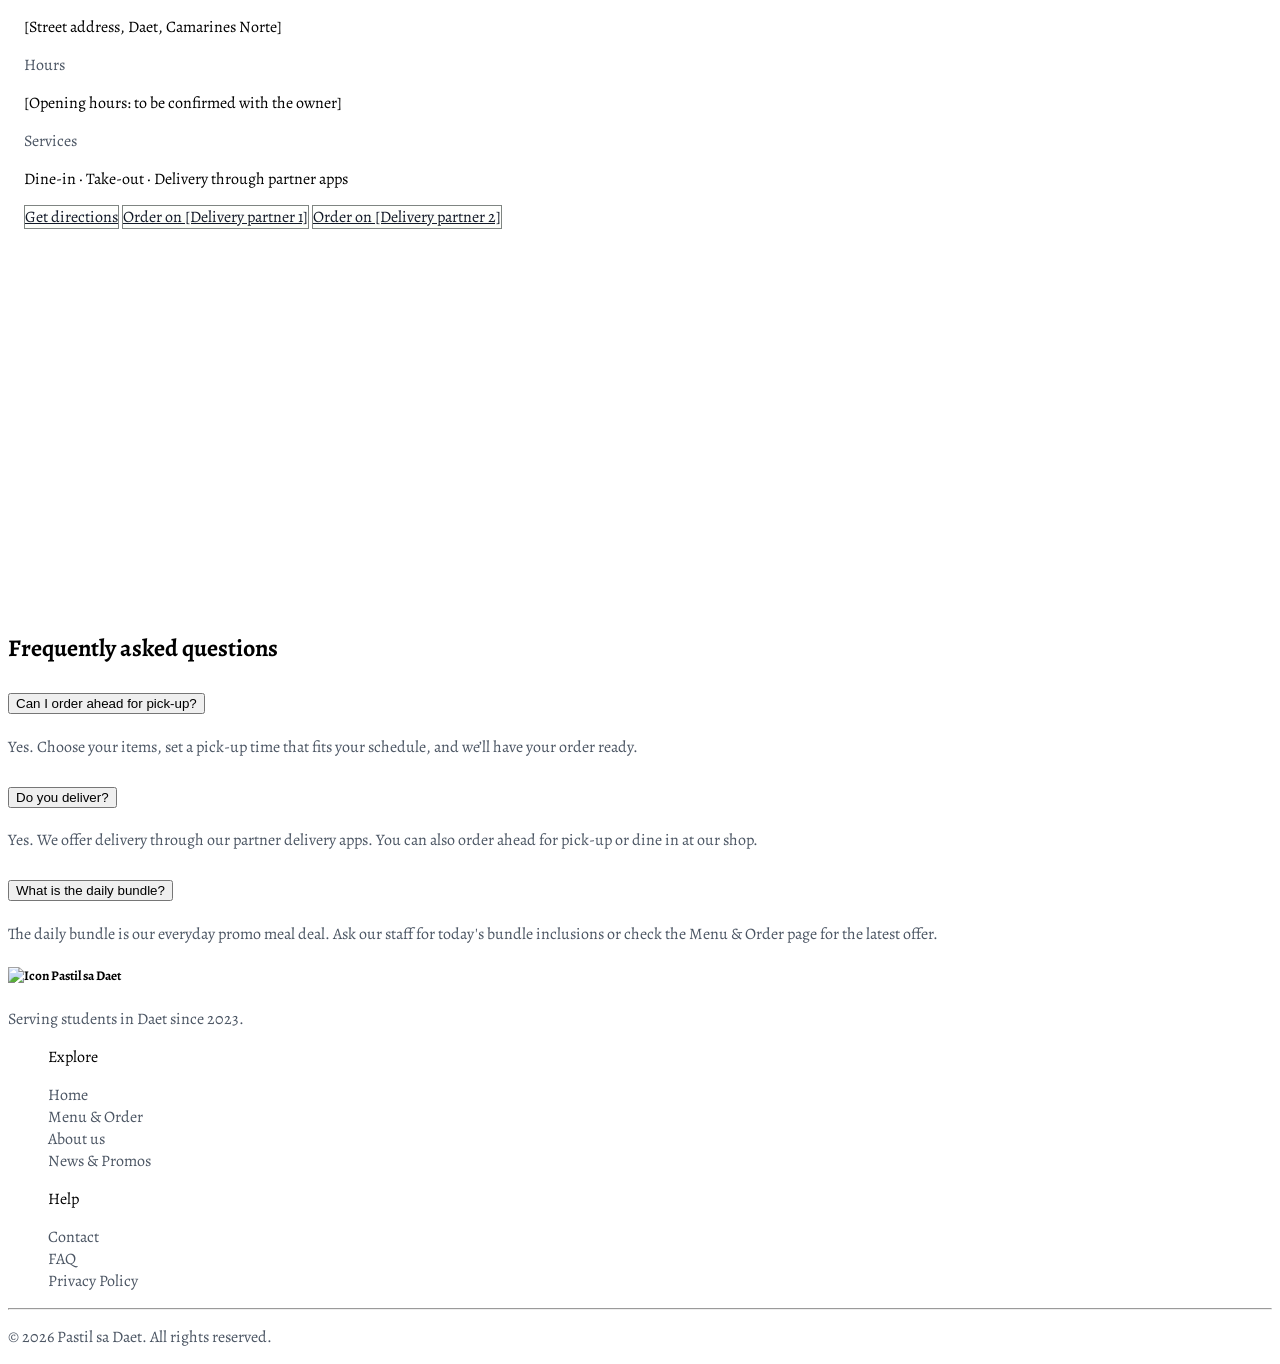
==== commit 88247ed7: "fix some issues" ====
--- a/index.html
+++ b/index.html
@@ -48,7 +48,7 @@
                 </button>
 
                 <!-- Offcanvas navigation panel -->
-                <div class="offcanvas offcanvas-end" tabindex="-1" id="offcanvasNavbar" aria-labelledby="offcanvasNavbarLabel">
+                <div class="offcanvas offcanvas-end" tabindex="-1" id="offcanvasNavbar" aria-labelledby="offcanvas-nav-title">
                 
                     <!-- Offcanvas header with brand, mobile search, and close control -->
                     <div class="offcanvas-header border-bottom mx-xxl-3 mx-lg-0 p-0">
@@ -74,7 +74,7 @@
 
                         <!-- Mobile-only page indicator -->
                          <div class="d-lg-none d-flex justify-content-between align-items-center mb-3">
-                            <h1 id="offcanvasNavbarLabel" class="fw-bold">Navigation</h1>
+                            <h1 id="offcanvas-nav-title" class="fw-bold">Navigation</h1>
                             <p class="my-2 text-grey">You're on Home</p>
                         </div>
 
@@ -336,7 +336,7 @@
                                 <p class="card-text text-grey m-0">Services</p>
                                 <p class="card-text ">Dine-in · Take-out · Delivery through partner apps</p>
                                 <div class="card-button d-flex flex-column" id="delivery-apps">
-                                    <a href="#" class="greenbutton vfmenu btn fw-bold px-4 py-2 m-2 rounded-5 text-decoration-none  ">Get directions</a>
+                                    <a href="https://www.google.com/maps/search/?api=1&query=14.109057498396417,122.9557893481202" class="greenbutton vfmenu btn fw-bold px-4 py-2 m-2 rounded-5 text-decoration-none" target="_blank" rel="noopener noreferrer">Get directions</a>
                                     <a href="#" class="greenbutton vfmenu btn fw-bold px-4 py-2 m-2 rounded-5 text-decoration-none  ">Order on [Delivery partner 1]</a>
                                     <a href="#" class="greenbutton vfmenu btn fw-bold px-4 py-2 m-2 rounded-5 text-decoration-none  ">Order on [Delivery partner 2]</a>
                                 </div>
@@ -353,7 +353,7 @@
         </section>
 
         <!-- Frequently asked questions -->
-        <section class="py-5">
+        <section class="py-5" id="faq">
             <div class="container">
                 <div class="row">
                     <div class="col-lg-12 px-5">
@@ -380,7 +380,7 @@
                                 </h2>
                                 <div id="faq-two" class="accordion-collapse collapse" aria-labelledby="faq-heading-two">
                                 <div class="accordion-body text-grey">
-                                    Yes
+                                    Yes. We offer delivery through our partner delivery apps. You can also order ahead for pick-up or dine in at our shop.
                                 </div>
                                 </div>
                             </div>
@@ -393,7 +393,7 @@
                                 </h2>
                                 <div id="faq-three" class="accordion-collapse collapse" aria-labelledby="faq-heading-three">
                                 <div class="accordion-body text-grey">
-                                    Di ko rin alam, ikaw alam mo?    
+                                    The daily bundle is our everyday promo meal deal. Ask our staff for today's bundle inclusions or check the Menu &amp; Order page for the latest offer.
                                 </div>
                                 </div>
                             </div>
@@ -431,8 +431,8 @@
                             </ul>
                             <ul class="col-6">
                                 <li><p class="text-primary m-0 fw-bold">Help</p></li>
-                                <li><a href="#" class="footer-link text-grey">Contact</a></li>
-                                <li><a href="#" class="footer-link text-grey">FAQ</a></li>
+                                <li><a href="contact.html" class="footer-link text-grey">Contact</a></li>
+                                <li><a href="#faq" class="footer-link text-grey">FAQ</a></li>
                                 <li><a href="#" class="footer-link text-grey">Privacy Policy</a></li>
                             </ul>
                         </div>
